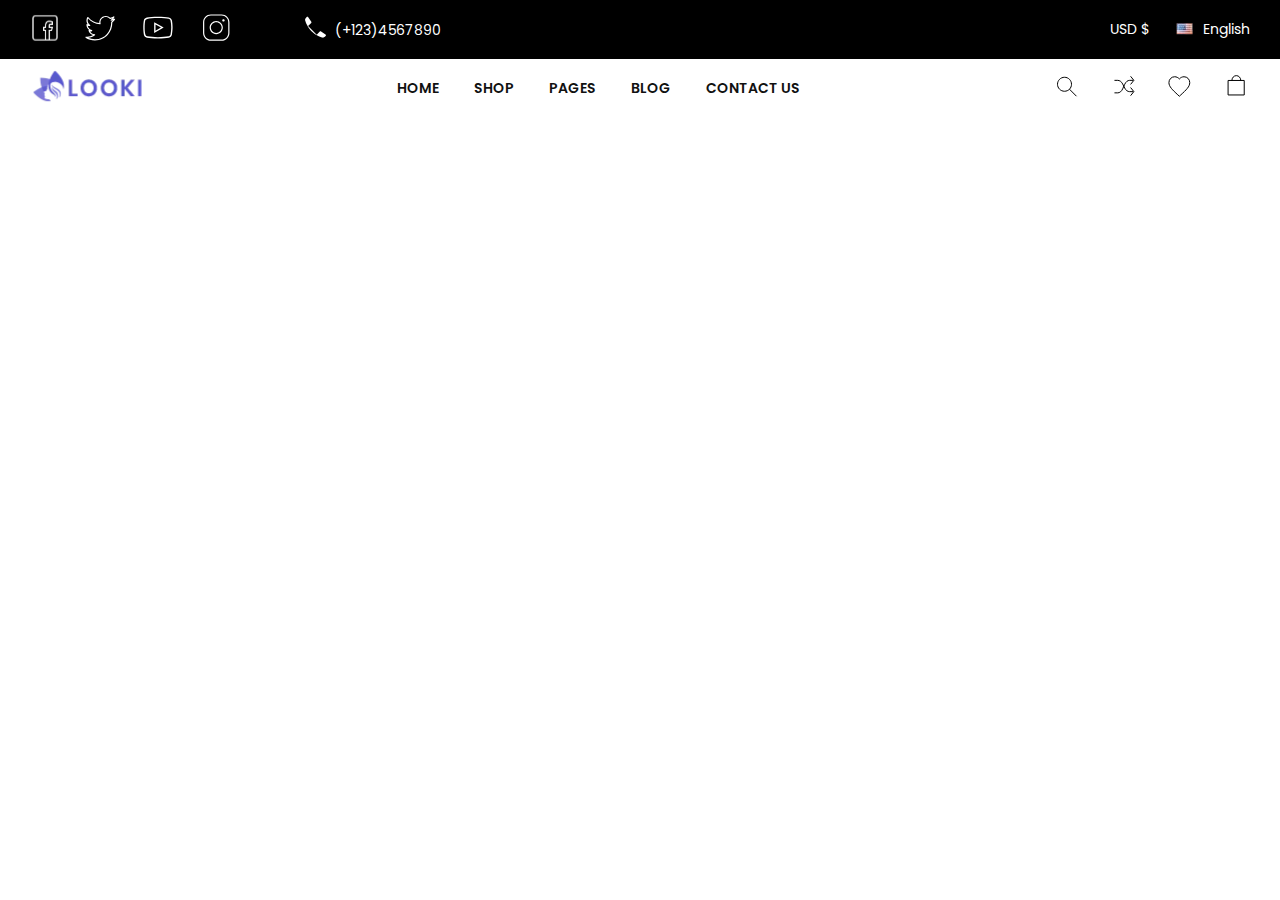
==== index.html @ d144425f "done: structure" ====
<!DOCTYPE html>
<html lang="en">

<head>
    <meta charset="UTF-8">
    <meta name="viewport" content="width=device-width, initial-scale=1.0">
    <link rel="preconnect" href="https://fonts.googleapis.com">
    <link rel="preconnect" href="https://fonts.gstatic.com" crossorigin>
    <link
        href="https://fonts.googleapis.com/css2?family=Poppins:wght@400;600&family=Raleway:ital,wght@0,100..900;1,100..900&display=swap"
        rel="stylesheet">
    <link rel="stylesheet" href="./assets/css/main.css">
    <title>LOKKI</title>
</head>

<body>

    <header>
        <nav class="navTop">
            <div class="container">
                <div class="blackNav">
                    <ul class="blackNav__socials">
                        <li><a href="facebook.com"><img src="./assets/imgs/facebook.svg" alt="facebook"></a></li>
                        <li><a href="twitter.com"><svg xmlns="http://www.w3.org/2000/svg" width="31" height="31"
                                    viewBox="0 0 31 31" fill="none">
                                    <g clip-path="url(#clip0_5_478)">
                                        <path
                                            d="M20.7783 3.88123C17.19 3.88123 14.272 6.79919 14.272 10.3875C14.272 10.6031 14.3259 10.814 14.347 11.025C9.91031 10.6008 5.98687 8.46326 3.32202 5.19373C3.1978 5.03669 3.00562 4.95232 2.80405 4.96638C2.60484 4.98044 2.42671 5.09529 2.32827 5.26873C1.76812 6.23201 1.44702 7.3406 1.44702 8.53123C1.44702 9.97263 1.96265 11.2922 2.75952 12.375C2.60484 12.307 2.43609 12.2695 2.29077 12.1875C2.10562 12.089 1.88296 12.0937 1.70249 12.2015C1.52202 12.3094 1.41187 12.5039 1.40952 12.7125V12.7875C1.40952 14.9976 2.55327 16.9172 4.24077 18.0937C4.22202 18.0914 4.20327 18.0984 4.18452 18.0937C3.97827 18.0586 3.76968 18.1312 3.6314 18.2883C3.49312 18.4453 3.44859 18.6633 3.50952 18.8625C4.17984 20.9461 5.89077 22.5375 8.00952 23.1187C6.32202 24.1218 4.36499 24.7125 2.25327 24.7125C1.79624 24.7125 1.35796 24.689 0.922023 24.6375C0.640773 24.6 0.371241 24.764 0.277492 25.0312C0.181398 25.2984 0.286867 25.5961 0.528273 25.7437C3.2353 27.4804 6.44859 28.5 9.90327 28.5C15.5025 28.5 19.8947 26.1609 22.8408 22.8187C25.7869 19.4765 27.322 15.1359 27.322 11.0812C27.322 10.9101 27.308 10.7437 27.3033 10.575C28.4025 9.73357 29.3845 8.74685 30.1533 7.59373C30.3056 7.37107 30.2892 7.07341 30.1134 6.86716C29.94 6.66091 29.647 6.59763 29.4033 6.71248C29.0939 6.85076 28.733 6.86482 28.4095 6.97498C28.8361 6.40544 29.2017 5.79138 29.422 5.09998C29.497 4.86326 29.415 4.6031 29.2205 4.44841C29.0259 4.29607 28.7541 4.27732 28.5408 4.40623C27.5166 5.01326 26.3822 5.43982 25.1845 5.69998C24.022 4.61248 22.4916 3.88123 20.7783 3.88123ZM20.7783 5.08123C22.3087 5.08123 23.6916 5.73513 24.6595 6.76873C24.8048 6.91873 25.0181 6.98201 25.222 6.93748C26.0048 6.78279 26.7478 6.55544 27.472 6.26248C27.0548 6.82498 26.5392 7.30544 25.9345 7.66873C25.6603 7.80232 25.5314 8.11873 25.6322 8.40701C25.7306 8.69294 26.0306 8.85935 26.3283 8.79373C26.9283 8.72107 27.4627 8.47732 28.0345 8.32498C27.5212 8.88044 26.9587 9.38201 26.347 9.82498C26.1806 9.94685 26.0892 10.1437 26.1033 10.35C26.1126 10.5937 26.122 10.8351 26.122 11.0812C26.122 14.8312 24.683 18.9023 21.9408 22.0125C19.1986 25.1226 15.172 27.3 9.90327 27.3C7.5103 27.3 5.25093 26.7703 3.20952 25.8375C5.74077 25.6429 8.07515 24.7476 9.95952 23.2687C10.1564 23.1117 10.2337 22.8492 10.1541 22.6101C10.0744 22.3711 9.85405 22.207 9.60327 22.2C7.62515 22.1648 5.96812 21.014 5.08452 19.3875C5.11734 19.3875 5.14546 19.3875 5.17827 19.3875C5.77124 19.3875 6.35718 19.3125 6.90327 19.1625C7.16577 19.0851 7.34624 18.8414 7.33687 18.5672C7.32749 18.2929 7.13296 18.0586 6.86577 18C4.73062 17.5687 3.12984 15.8297 2.75952 13.6687C3.36421 13.8773 3.98296 14.0414 4.65327 14.0625C4.92749 14.0789 5.17593 13.9078 5.2603 13.6476C5.34468 13.3875 5.24155 13.1015 5.00952 12.9562C3.58452 12.0023 2.64702 10.3781 2.64702 8.53123C2.64702 7.84685 2.82515 7.21873 3.05952 6.61873C6.05952 9.91169 10.2595 12.0984 15.0033 12.3375C15.1908 12.3469 15.3736 12.2695 15.4955 12.1265C15.6173 11.9812 15.6642 11.789 15.622 11.6062C15.5306 11.2172 15.472 10.8047 15.472 10.3875C15.472 7.44841 17.8392 5.08123 20.7783 5.08123Z"
                                            fill="white" />
                                    </g>
                                    <defs>
                                        <clipPath id="clip0_5_478">
                                            <rect width="30" height="30" fill="white"
                                                transform="translate(0.24707 0.599976)" />
                                        </clipPath>
                                    </defs>
                                </svg></a></li>
                        <li><a href="youtube.com"><svg xmlns="http://www.w3.org/2000/svg" width="35" height="35"
                                    viewBox="0 0 35 35" fill="none">
                                    <path
                                        d="M16.8407 6.71997C12.3516 6.71997 8.13617 7.05997 5.89164 7.53544C4.39617 7.87544 3.10258 8.89544 2.83164 10.46C2.5607 12.0909 2.28711 14.54 2.28711 17.6C2.28711 20.66 2.55805 23.04 2.89805 24.74C3.17164 26.2354 4.46258 27.3245 5.95805 27.6645C8.3407 28.14 12.418 28.48 16.9071 28.48C21.3962 28.48 25.4735 28.14 27.8535 27.6645C29.3516 27.3245 30.6426 26.3045 30.9135 24.74C31.1871 23.04 31.5271 20.5936 31.5935 17.5336C31.5935 14.4736 31.2535 12.0245 30.9135 10.3245C30.6426 8.82903 29.3516 7.73997 27.8535 7.39997C25.4735 7.05997 21.3271 6.71997 16.8407 6.71997ZM16.8407 8.07997C21.7362 8.07997 25.678 8.48638 27.5826 8.82638C28.6026 9.09997 29.418 9.77997 29.5535 10.6645C29.9626 12.84 30.2335 15.1536 30.2335 17.5336C30.1671 20.4554 29.8271 22.8354 29.5535 24.5354C29.3516 25.8264 27.9916 26.2354 27.5826 26.3736C25.1335 26.849 21.0535 27.1864 16.9735 27.1864C12.8935 27.1864 8.74711 26.9154 6.36711 26.3736C5.34711 26.1 4.53164 25.42 4.39617 24.5354C3.85164 22.6309 3.64711 20.1154 3.64711 17.6C3.64711 14.4709 3.9207 12.16 4.19164 10.7336C4.39617 9.43997 5.82258 9.03091 6.16258 8.89544C8.40711 8.41997 12.5562 8.07997 16.8407 8.07997ZM13.1671 12.16V23.04L22.6871 17.6L13.1671 12.16ZM14.5271 14.4736L19.9671 17.6L14.5271 20.7264V14.4736Z"
                                        fill="white" />
                                </svg></a></li>
                        <li><a href="instagram.com"><svg xmlns="http://www.w3.org/2000/svg" width="31" height="31"
                                    viewBox="0 0 31 31" fill="none">
                                    <path
                                        d="M9.84712 2.40002C5.54661 2.40002 2.04712 5.89951 2.04712 10.2V21C2.04712 25.3005 5.54661 28.8 9.84712 28.8H20.6471C24.9476 28.8 28.4471 25.3005 28.4471 21V10.2C28.4471 5.89951 24.9476 2.40002 20.6471 2.40002H9.84712ZM9.84712 3.60002H20.6471C24.299 3.60002 27.2471 6.54813 27.2471 10.2V21C27.2471 24.6519 24.299 27.6 20.6471 27.6H9.84712C6.19523 27.6 3.24712 24.6519 3.24712 21V10.2C3.24712 6.54813 6.19523 3.60002 9.84712 3.60002ZM22.4471 7.20002C22.1289 7.20002 21.8236 7.32645 21.5986 7.5515C21.3735 7.77654 21.2471 8.08176 21.2471 8.40002C21.2471 8.71828 21.3735 9.02351 21.5986 9.24855C21.8236 9.4736 22.1289 9.60002 22.4471 9.60002C22.7654 9.60002 23.0706 9.4736 23.2956 9.24855C23.5207 9.02351 23.6471 8.71828 23.6471 8.40002C23.6471 8.08176 23.5207 7.77654 23.2956 7.5515C23.0706 7.32645 22.7654 7.20002 22.4471 7.20002ZM15.2471 9.00002C11.6091 9.00002 8.64712 11.9621 8.64712 15.6C8.64712 19.238 11.6091 22.2 15.2471 22.2C18.8851 22.2 21.8471 19.238 21.8471 15.6C21.8471 11.9621 18.8851 9.00002 15.2471 9.00002ZM15.2471 10.2C18.2366 10.2 20.6471 12.6106 20.6471 15.6C20.6471 18.5895 18.2366 21 15.2471 21C12.2577 21 9.84712 18.5895 9.84712 15.6C9.84712 12.6106 12.2577 10.2 15.2471 10.2Z"
                                        fill="white" />
                                </svg></a></li>
                    </ul>
                    <div class="blackNav__number">
                        <a href="phone.com">
                            <span><svg xmlns="http://www.w3.org/2000/svg" width="29" height="29" viewBox="0 0 29 29"
                                    fill="none">
                                    <path fill-rule="evenodd" clip-rule="evenodd"
                                        d="M15.7112 21.6437L18.802 18.5529C19.1446 18.2103 19.6837 18.1626 20.0811 18.4398L24.5014 21.5227C25.012 21.8788 25.0766 22.6098 24.6364 23.05L23.8556 23.8309C23.1453 24.5411 22.1284 24.8488 21.169 24.5511C18.8255 23.8241 14.2531 22.0271 10.4856 18.2596C6.71814 14.4922 4.9212 9.91976 4.19414 7.57624C3.8965 6.61689 4.20413 5.59998 4.91439 4.88972L5.69526 4.10884C6.13544 3.66867 6.86648 3.73331 7.22259 4.2439L10.3055 8.66413C10.5827 9.06161 10.535 9.60064 10.1924 9.9433L7.10157 13.0341"
                                        fill="white" />
                                </svg></span>
                            <p>(+123)4567890</p>
                        </a>

                    </div>
                    <div class="blackNav__lang">
                        <div><a href="">
                                <p>USD $</p>
                            </a></div>
                        <div>
                            <a href="">
                                <span><img src="./assets/imgs/flag_us.svg" alt=""></span>
                                <p>English</p>
                            </a>
                        </div>
                    </div>
                </div>

            </div>

        </nav>
        <nav class="navi">
            <div class="container">
                <div class="navigation">
                    <div class="navigation__logo">
                        <a href="./index.html">
                            <img src="./assets/imgs/logo.svg" alt="">
                        </a>
                    </div>
                    <ul class="navigation__items">
                        <li><a href="">home</a></li>
                        <li><a href="">shop</a></li>
                        <li><a href="">pages</a></li>
                        <li><a href="">blog</a></li>
                        <li><a href="">contact us</a></li>
                    </ul>
                    <ul class="navigation__icon">
                        <li><a href=""><svg xmlns="http://www.w3.org/2000/svg" width="29" height="29"
                                    viewBox="0 0 29 29" fill="none">
                                    <path d="M17.6611 17.4142L24.1803 23.9334" stroke="black" stroke-linecap="round" />
                                    <path fill-rule="evenodd" clip-rule="evenodd"
                                        d="M12.5135 19.2668C16.3795 19.2668 19.5135 16.1328 19.5135 12.2668C19.5135 8.40079 16.3795 5.26678 12.5135 5.26678C8.64756 5.26678 5.51355 8.40079 5.51355 12.2668C5.51355 16.1328 8.64756 19.2668 12.5135 19.2668Z"
                                        stroke="black" />
                                </svg></a></li>
                        <li><a href=""><svg xmlns="http://www.w3.org/2000/svg" width="25" height="31"
                                    viewBox="0 0 25 31" fill="none">
                                    <path
                                        d="M21.8469 20.65H18.6177C16.6633 20.65 14.8314 19.3122 13.708 17.0646L11.6442 12.9355C10.5208 10.6879 8.68888 9.3501 6.73454 9.3501L3.84692 9.3501"
                                        stroke="black" stroke-linecap="round" />
                                    <path
                                        d="M21.8469 9.3501L18.6177 9.3501C16.6633 9.3501 14.8314 10.83 13.708 13.3163L11.6442 17.8839C10.5208 20.3702 8.68888 21.8501 6.73454 21.8501L3.84692 21.8501"
                                        stroke="black" stroke-linecap="round" />
                                    <path d="M19.8469 5.6001L22.8469 9.3501L19.8469 13.1001" stroke="black"
                                        stroke-linecap="round" />
                                    <path d="M19.8469 16.8501L22.8469 20.6001L19.8469 24.3501" stroke="black"
                                        stroke-linecap="round" />
                                </svg></a></li>
                        <li><a href=""><svg xmlns="http://www.w3.org/2000/svg" width="26" height="27"
                                    viewBox="0 0 26 27" fill="none">
                                    <path
                                        d="M13.347 23.2501L11.8365 21.8474C6.47196 16.8847 2.9303 13.6117 2.9303 9.59481C2.9303 6.32178 5.45113 3.75012 8.65946 3.75012C10.472 3.75012 12.2115 4.61089 13.347 5.9711C14.4824 4.61089 16.222 3.75012 18.0345 3.75012C21.2428 3.75012 23.7636 6.32178 23.7636 9.59481C23.7636 13.6117 20.222 16.8847 14.8574 21.858L13.347 23.2501Z"
                                        stroke="black" />
                                </svg></a></li>
                        <li><a href=""><svg xmlns="http://www.w3.org/2000/svg" width="28" height="29"
                                    viewBox="0 0 28 29" fill="none">
                                    <rect x="6.47192" y="8.45844" width="15.75" height="14.5" stroke="black"
                                        stroke-linecap="round" stroke-linejoin="round" />
                                    <path
                                        d="M9.84692 8.45846C9.84692 5.78908 11.8616 3.62512 14.3469 3.62512C16.8322 3.62512 18.8469 5.78908 18.8469 8.45846"
                                        stroke="black" stroke-linecap="round" stroke-linejoin="round" />
                                </svg></a></li>
                    </ul>
                </div>

            </div>
        </nav>
    </header>
    <main></main>
    <footer></footer>
</body>

</html>
---- assets/css/main.css ----
* {
  box-sizing: border-box;
  margin: 0;
  padding: 0;
}

li {
  list-style: none;
}

button {
  cursor: pointer;
}

a {
  text-decoration: none;
}

:hover {
  transition: 300ms;
}

.container {
  max-width: 1260px;
  width: 100%;
  margin: 0 auto;
  padding: 0 20px;
}

header {
  width: 100%;
  position: sticky;
  top: -60px;
}

.navTop {
  background-color: black;
}
.navTop .blackNav {
  padding: 10px 0px;
  width: 100%;
  display: flex;
  align-items: center;
  justify-content: space-between;
}
.navTop .blackNav__socials {
  display: flex;
  align-items: center;
  gap: 25px;
}
.navTop .blackNav__number {
  padding-right: 600px;
}
.navTop .blackNav__number a {
  display: flex;
  align-items: center;
  gap: 5px;
}
.navTop .blackNav__number p {
  color: #fff;
  font-family: "Poppins", sans-serif;
  font-size: 14px;
  font-style: normal;
  font-weight: 400;
  line-height: 14px;
}
.navTop .blackNav__lang {
  display: flex;
  align-items: center;
  gap: 27px;
}
.navTop .blackNav__lang div a {
  display: flex;
  align-items: center;
  gap: 10px;
}
.navTop .blackNav__lang div a p {
  color: #fff;
  font-family: "Poppins", sans-serif;
  font-size: 14px;
  font-style: normal;
  font-weight: 400;
  text-transform: capitalize;
}

.navi {
  background-color: #fff;
}
.navi .navigation {
  padding: 10px 0;
  display: flex;
  align-items: center;
  justify-content: space-between;
}
.navi .navigation__items {
  display: flex;
  gap: 5px;
}
.navi .navigation__items li a {
  padding: 15px;
  color: #111;
  text-align: center;
  font-family: "Poppins", sans-serif;
  font-size: 14px;
  font-style: normal;
  font-weight: 600;
  text-transform: uppercase;
}
.navi .navigation__items li a:hover {
  color: #5a5ac9;
}
.navi .navigation__icon {
  display: flex;
  align-items: center;
  gap: 30px;
}

/*# sourceMappingURL=main.css.map */
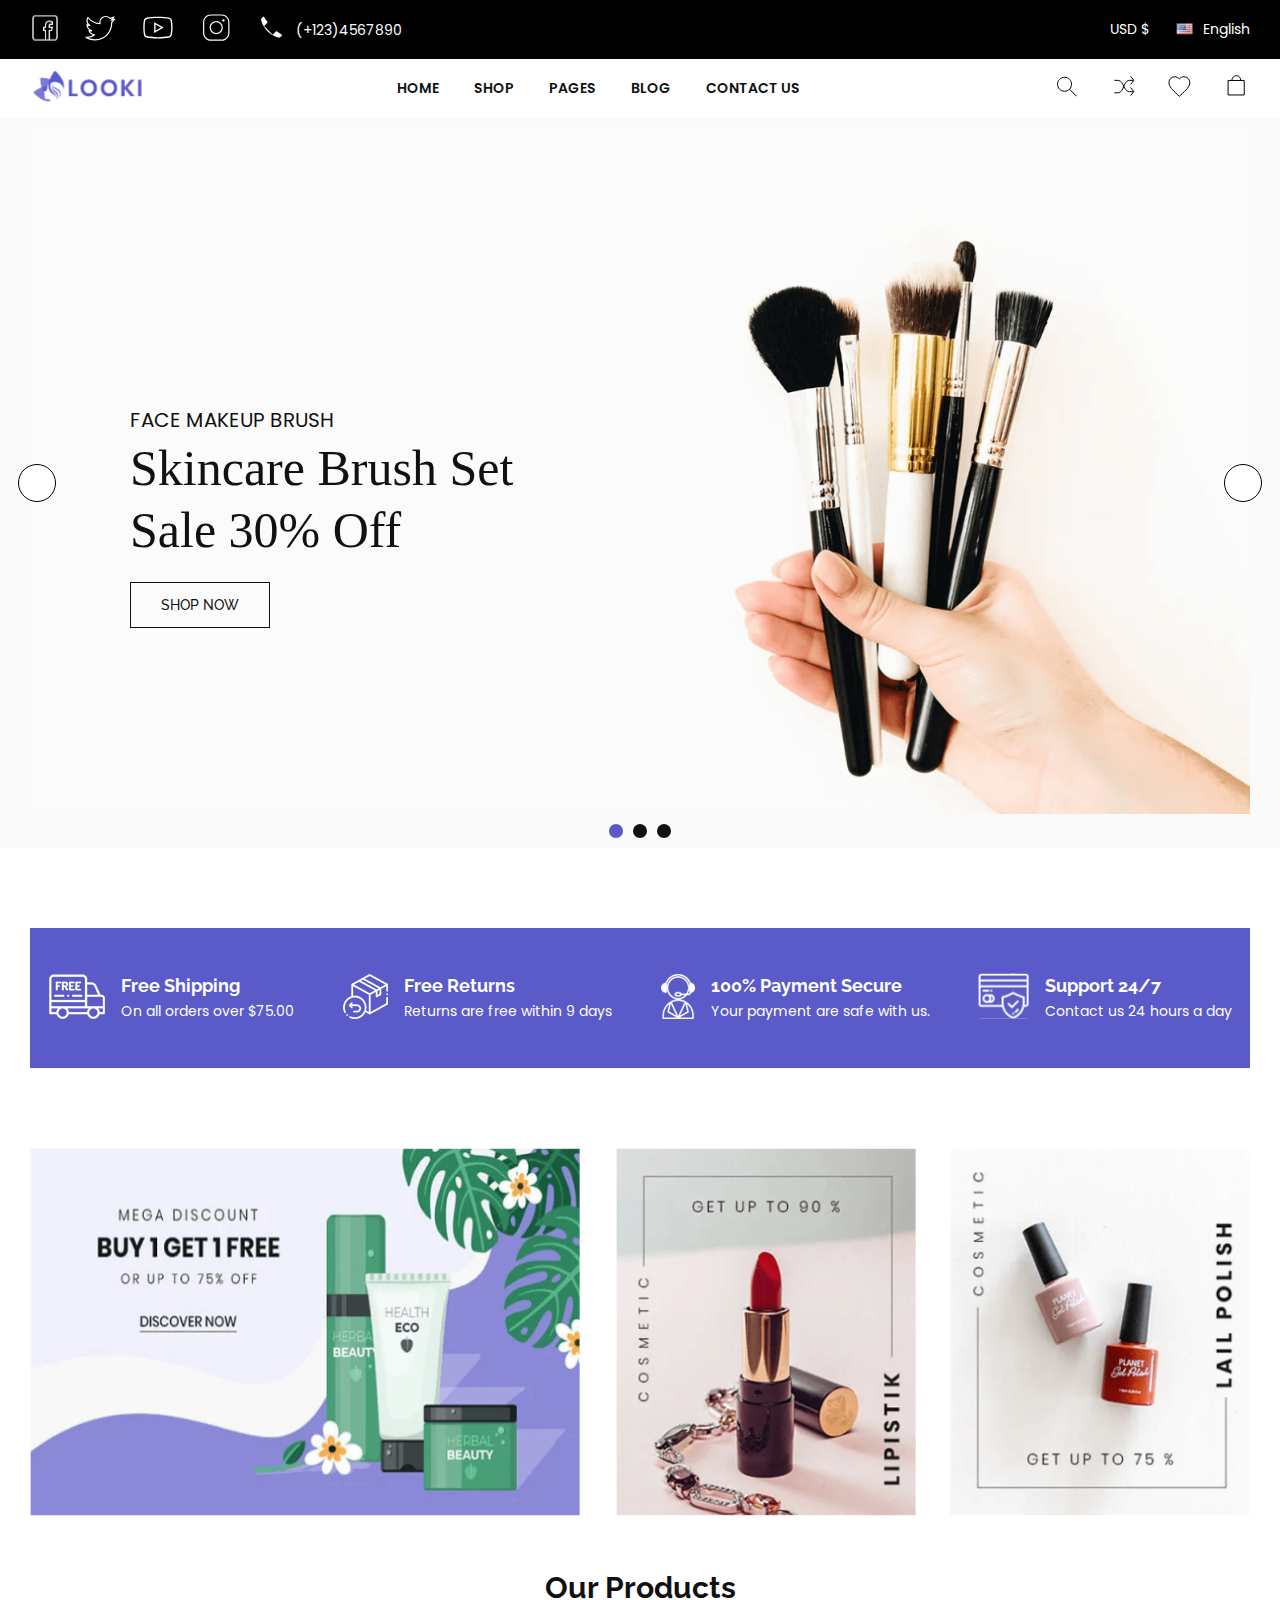
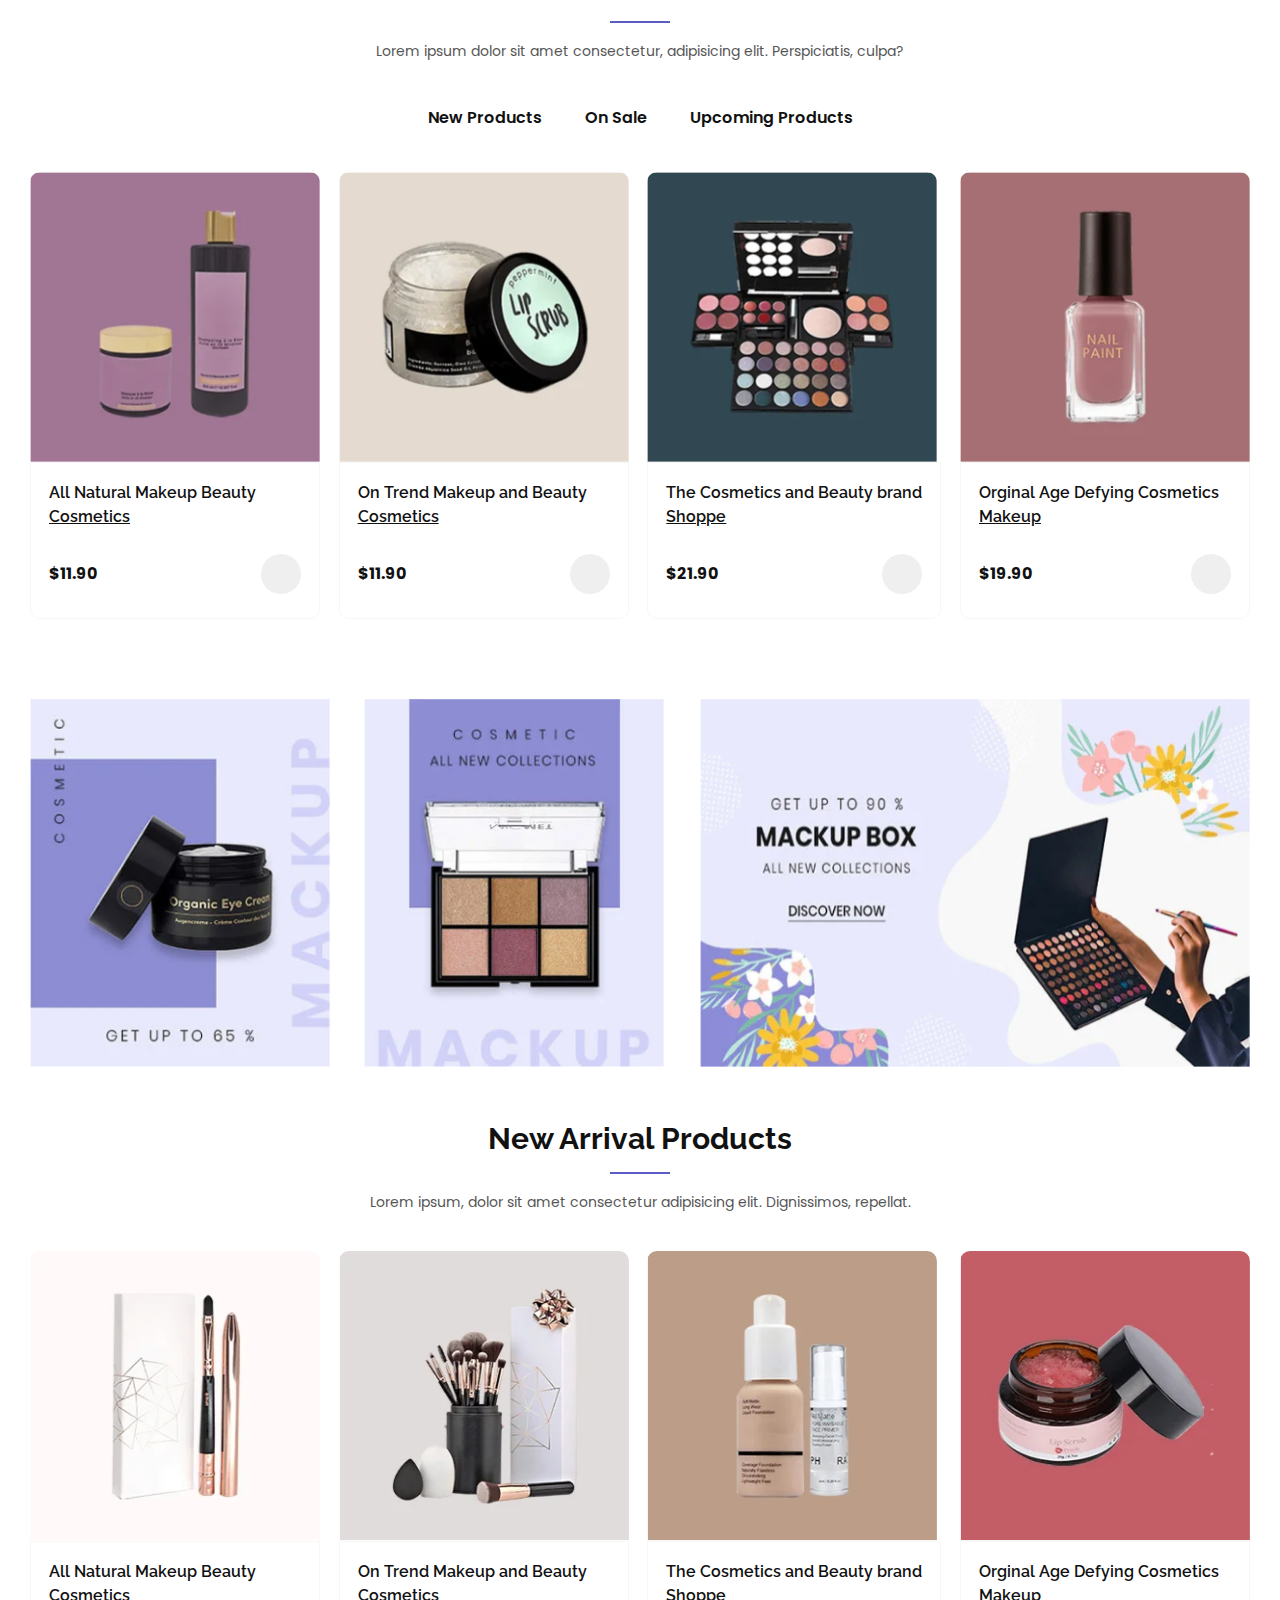
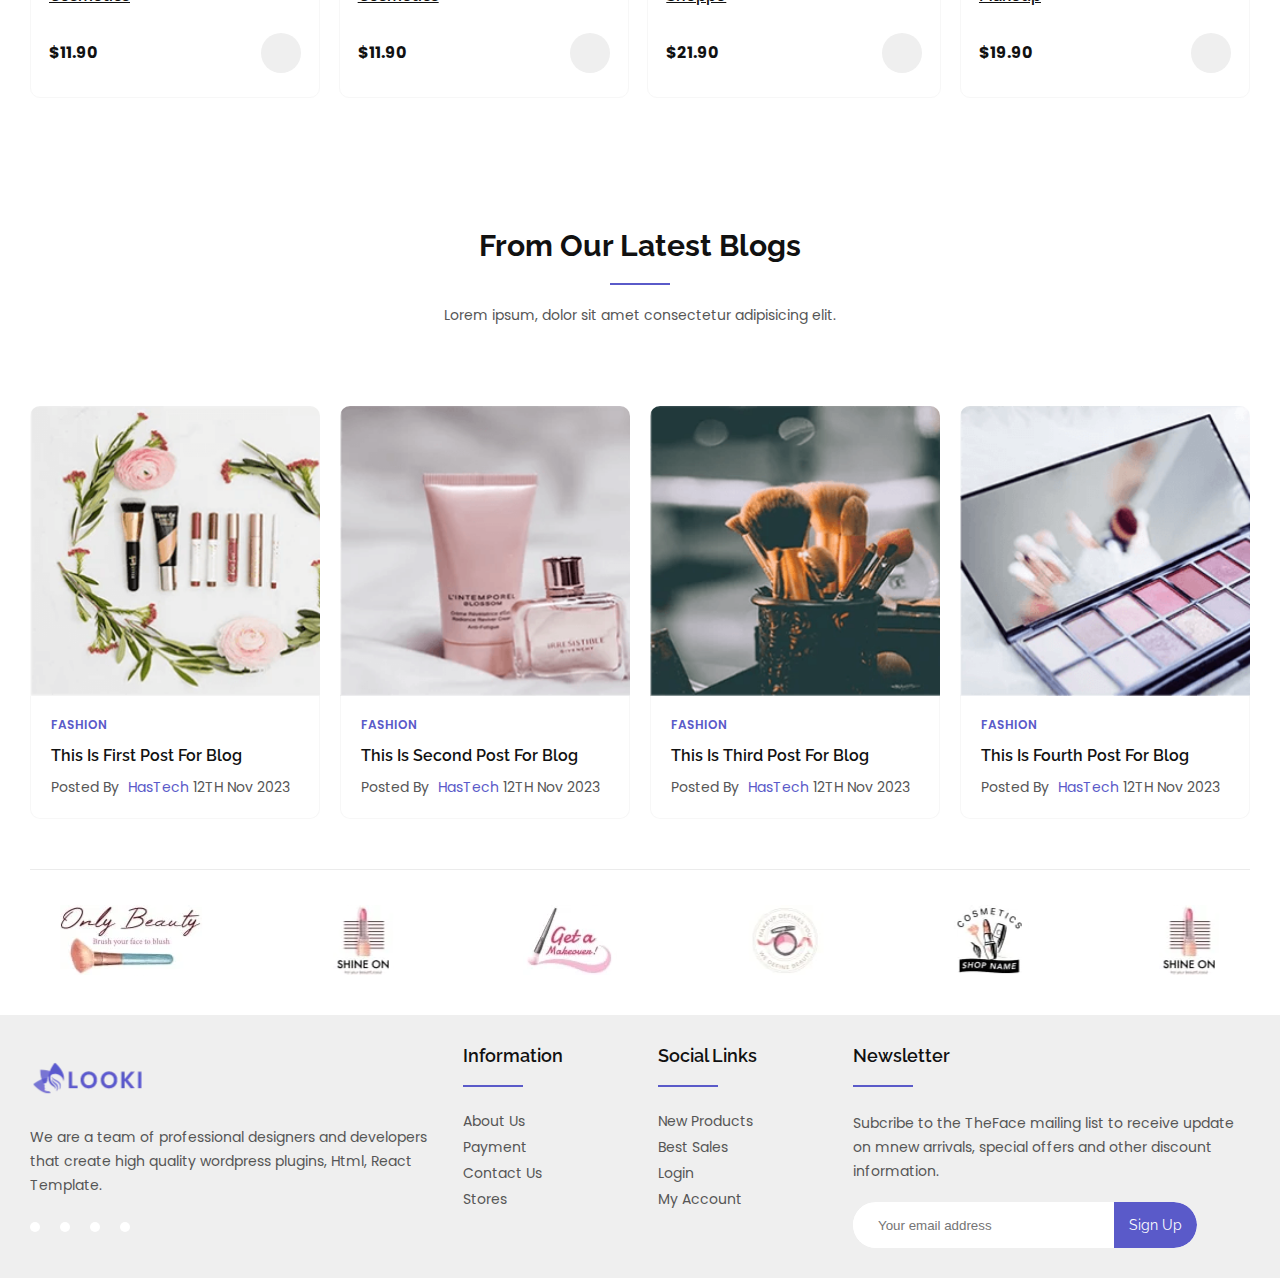
==== commit d8116a9d: "done" ====
--- a/index.html
+++ b/index.html
@@ -9,6 +9,9 @@
     <link
         href="https://fonts.googleapis.com/css2?family=Poppins:wght@400;600&family=Raleway:ital,wght@0,100..900;1,100..900&display=swap"
         rel="stylesheet">
+    <link rel="stylesheet" href="https://cdnjs.cloudflare.com/ajax/libs/font-awesome/6.5.2/css/all.min.css"
+        integrity="sha512-SnH5WK+bZxgPHs44uWIX+LLJAJ9/2PkPKZ5QiAj6Ta86w+fsb2TkcmfRyVX3pBnMFcV7oQPJkl9QevSCWr3W6A=="
+        crossorigin="anonymous" referrerpolicy="no-referrer" />
     <link rel="stylesheet" href="./assets/css/main.css">
     <title>LOKKI</title>
 </head>
@@ -19,6 +22,9 @@
         <nav class="navTop">
             <div class="container">
                 <div class="blackNav">
+                    <div class="blackHamburger">
+                        <i class="fa-solid fa-bars"></i>
+                    </div>
                     <ul class="blackNav__socials">
                         <li><a href="facebook.com"><img src="./assets/imgs/facebook.svg" alt="facebook"></a></li>
                         <li><a href="twitter.com"><svg xmlns="http://www.w3.org/2000/svg" width="31" height="31"
@@ -47,19 +53,16 @@
                                         d="M9.84712 2.40002C5.54661 2.40002 2.04712 5.89951 2.04712 10.2V21C2.04712 25.3005 5.54661 28.8 9.84712 28.8H20.6471C24.9476 28.8 28.4471 25.3005 28.4471 21V10.2C28.4471 5.89951 24.9476 2.40002 20.6471 2.40002H9.84712ZM9.84712 3.60002H20.6471C24.299 3.60002 27.2471 6.54813 27.2471 10.2V21C27.2471 24.6519 24.299 27.6 20.6471 27.6H9.84712C6.19523 27.6 3.24712 24.6519 3.24712 21V10.2C3.24712 6.54813 6.19523 3.60002 9.84712 3.60002ZM22.4471 7.20002C22.1289 7.20002 21.8236 7.32645 21.5986 7.5515C21.3735 7.77654 21.2471 8.08176 21.2471 8.40002C21.2471 8.71828 21.3735 9.02351 21.5986 9.24855C21.8236 9.4736 22.1289 9.60002 22.4471 9.60002C22.7654 9.60002 23.0706 9.4736 23.2956 9.24855C23.5207 9.02351 23.6471 8.71828 23.6471 8.40002C23.6471 8.08176 23.5207 7.77654 23.2956 7.5515C23.0706 7.32645 22.7654 7.20002 22.4471 7.20002ZM15.2471 9.00002C11.6091 9.00002 8.64712 11.9621 8.64712 15.6C8.64712 19.238 11.6091 22.2 15.2471 22.2C18.8851 22.2 21.8471 19.238 21.8471 15.6C21.8471 11.9621 18.8851 9.00002 15.2471 9.00002ZM15.2471 10.2C18.2366 10.2 20.6471 12.6106 20.6471 15.6C20.6471 18.5895 18.2366 21 15.2471 21C12.2577 21 9.84712 18.5895 9.84712 15.6C9.84712 12.6106 12.2577 10.2 15.2471 10.2Z"
                                         fill="white" />
                                 </svg></a></li>
+                                <a class="nav__phone" href="phone.com">
+                                    <span><svg xmlns="http://www.w3.org/2000/svg" width="29" height="29" viewBox="0 0 29 29"
+                                            fill="none">
+                                            <path fill-rule="evenodd" clip-rule="evenodd"
+                                                d="M15.7112 21.6437L18.802 18.5529C19.1446 18.2103 19.6837 18.1626 20.0811 18.4398L24.5014 21.5227C25.012 21.8788 25.0766 22.6098 24.6364 23.05L23.8556 23.8309C23.1453 24.5411 22.1284 24.8488 21.169 24.5511C18.8255 23.8241 14.2531 22.0271 10.4856 18.2596C6.71814 14.4922 4.9212 9.91976 4.19414 7.57624C3.8965 6.61689 4.20413 5.59998 4.91439 4.88972L5.69526 4.10884C6.13544 3.66867 6.86648 3.73331 7.22259 4.2439L10.3055 8.66413C10.5827 9.06161 10.535 9.60064 10.1924 9.9433L7.10157 13.0341"
+                                                fill="white" />
+                                        </svg></span>
+                                    <p>(+123)4567890</p>
+                                </a>
                     </ul>
-                    <div class="blackNav__number">
-                        <a href="phone.com">
-                            <span><svg xmlns="http://www.w3.org/2000/svg" width="29" height="29" viewBox="0 0 29 29"
-                                    fill="none">
-                                    <path fill-rule="evenodd" clip-rule="evenodd"
-                                        d="M15.7112 21.6437L18.802 18.5529C19.1446 18.2103 19.6837 18.1626 20.0811 18.4398L24.5014 21.5227C25.012 21.8788 25.0766 22.6098 24.6364 23.05L23.8556 23.8309C23.1453 24.5411 22.1284 24.8488 21.169 24.5511C18.8255 23.8241 14.2531 22.0271 10.4856 18.2596C6.71814 14.4922 4.9212 9.91976 4.19414 7.57624C3.8965 6.61689 4.20413 5.59998 4.91439 4.88972L5.69526 4.10884C6.13544 3.66867 6.86648 3.73331 7.22259 4.2439L10.3055 8.66413C10.5827 9.06161 10.535 9.60064 10.1924 9.9433L7.10157 13.0341"
-                                        fill="white" />
-                                </svg></span>
-                            <p>(+123)4567890</p>
-                        </a>
-
-                    </div>
                     <div class="blackNav__lang">
                         <div><a href="">
                                 <p>USD $</p>
@@ -79,6 +82,9 @@
         <nav class="navi">
             <div class="container">
                 <div class="navigation">
+                    <div class="hamburger">
+                        <i class="fa-solid fa-bars"></i>
+                    </div>
                     <div class="navigation__logo">
                         <a href="./index.html">
                             <img src="./assets/imgs/logo.svg" alt="">
@@ -86,9 +92,9 @@
                     </div>
                     <ul class="navigation__items">
                         <li><a href="">home</a></li>
-                        <li><a href="">shop</a></li>
+                        <li><a href="#section3">shop</a></li>
                         <li><a href="">pages</a></li>
-                        <li><a href="">blog</a></li>
+                        <li><a href="#section6">blog</a></li>
                         <li><a href="">contact us</a></li>
                     </ul>
                     <ul class="navigation__icon">
@@ -99,7 +105,7 @@
                                         d="M12.5135 19.2668C16.3795 19.2668 19.5135 16.1328 19.5135 12.2668C19.5135 8.40079 16.3795 5.26678 12.5135 5.26678C8.64756 5.26678 5.51355 8.40079 5.51355 12.2668C5.51355 16.1328 8.64756 19.2668 12.5135 19.2668Z"
                                         stroke="black" />
                                 </svg></a></li>
-                        <li><a href=""><svg xmlns="http://www.w3.org/2000/svg" width="25" height="31"
+                        <li class="noneSearch"><a href=""><svg xmlns="http://www.w3.org/2000/svg" width="25" height="31"
                                     viewBox="0 0 25 31" fill="none">
                                     <path
                                         d="M21.8469 20.65H18.6177C16.6633 20.65 14.8314 19.3122 13.708 17.0646L11.6442 12.9355C10.5208 10.6879 8.68888 9.3501 6.73454 9.3501L3.84692 9.3501"
@@ -112,14 +118,14 @@
                                     <path d="M19.8469 16.8501L22.8469 20.6001L19.8469 24.3501" stroke="black"
                                         stroke-linecap="round" />
                                 </svg></a></li>
-                        <li><a href=""><svg xmlns="http://www.w3.org/2000/svg" width="26" height="27"
-                                    viewBox="0 0 26 27" fill="none">
+                        <li><a href="./assets/pages/wishlist.html"><svg xmlns="http://www.w3.org/2000/svg" width="26"
+                                    height="27" viewBox="0 0 26 27" fill="none">
                                     <path
                                         d="M13.347 23.2501L11.8365 21.8474C6.47196 16.8847 2.9303 13.6117 2.9303 9.59481C2.9303 6.32178 5.45113 3.75012 8.65946 3.75012C10.472 3.75012 12.2115 4.61089 13.347 5.9711C14.4824 4.61089 16.222 3.75012 18.0345 3.75012C21.2428 3.75012 23.7636 6.32178 23.7636 9.59481C23.7636 13.6117 20.222 16.8847 14.8574 21.858L13.347 23.2501Z"
                                         stroke="black" />
                                 </svg></a></li>
-                        <li><a href=""><svg xmlns="http://www.w3.org/2000/svg" width="28" height="29"
-                                    viewBox="0 0 28 29" fill="none">
+                        <li><a href="./assets/pages/cart.html"><svg xmlns="http://www.w3.org/2000/svg" width="28"
+                                    height="29" viewBox="0 0 28 29" fill="none">
                                     <rect x="6.47192" y="8.45844" width="15.75" height="14.5" stroke="black"
                                         stroke-linecap="round" stroke-linejoin="round" />
                                     <path
@@ -132,8 +138,404 @@
             </div>
         </nav>
     </header>
-    <main></main>
-    <footer></footer>
+    <main>
+        <section class="hero">
+            <div class="container">
+                <div class="carousel-container">
+                    <div class="carousel">
+                        <div class="item active">
+                            <img src="./assets/imgs/heroBg.png" alt="Image 1" />
+                            <div class="carousel__text">
+                                <p>Face Makeup Brush</p>
+                                <h4>Skincare Brush Set <br> Sale 30% Off</h4>
+                                <button>Shop now</button>
+                            </div>
+                        </div>
+                        <div class="item">
+                            <img src="./assets/imgs/heroGemini.jpeg" alt="Image 2" />
+                            <div class="carousel__text">
+                                <p>Smell Fresh</p>
+                                <h4>indulge in captivating <br> scent journey</h4>
+                                <button>Shop now</button>
+                            </div>
+                        </div>
+                        <div class="item">
+                            <img src="./assets/imgs/heroGemini2.jpeg" alt="Image 3" />
+                            <div class="carousel__text">
+                                <p>Scent of elegance</p>
+                                <h4>Evoke allure with <br> our fragrance</h4>
+                                <button>Shop now</button>
+                            </div>
+                        </div>
+                    </div>
+                    <button class="btn prev"><i class="fa-solid fa-angle-left"></i></button>
+                    <button class="btn next"><i class="fa-solid fa-angle-right"></i></button>
+                    <div class="dots"></div>
+                </div>
+            </div>
+        </section>
+        <section class="section1">
+            <div class="container">
+                <div class="advatages">
+                    <div class="advatages__item">
+                        <div class="advatages__item--icon">
+                            <img src="./assets/imgs/shipping.svg" alt="">
+                        </div>
+                        <div class="advatages__item--text">
+                            <h6>Free Shipping</h6>
+                            <p>On all orders over $75.00</p>
+                        </div>
+                    </div>
+                    <div class="advatages__item">
+                        <div class="advatages__item--icon">
+                            <img src="./assets/imgs/return.svg" alt="">
+                        </div>
+                        <div class="advatages__item--text">
+                            <h6>Free Returns</h6>
+                            <p>Returns are free within 9 days</p>
+                        </div>
+                    </div>
+                    <div class="advatages__item">
+                        <div class="advatages__item--icon"><img src="./assets/imgs/secure.svg" alt=""></div>
+                        <div class="advatages__item--text">
+                            <h6>100% Payment Secure</h6>
+                            <p>Your payment are safe with us.</p>
+                        </div>
+                    </div>
+                    <div class="advatages__item">
+                        <div class="advatages__item--icon"><img src="./assets/imgs/support.svg" alt=""></div>
+                        <div class="advatages__item--text">
+                            <h6>Support 24/7</h6>
+                            <p>Contact us 24 hours a day</p>
+                        </div>
+                    </div>
+                </div>
+            </div>
+        </section>
+        <div class="container">
+            <section class="section2">
+                <div>
+                    <img class="add1" src="./assets/imgs/add1.png" alt="">
+                </div>
+                <div class="section2__right">
+
+                    <div>
+                        <img class="add2" src="./assets/imgs/add2.png" alt="">
+                    </div>
+                    <div>
+                        <img class="add2" src="./assets/imgs/add3.png" alt="">
+                    </div>
+                </div>
+            </section>
+        </div>
+        <div class="container">
+            <section class="section3" id="section3">
+                <div class="section3__caption">
+                    <h3 class="section3__caption--top">Our products</h3>
+                    <div class="section3__caption--center"></div>
+                    <p class="section3__caption--bottom">
+                        Lorem ipsum dolor sit amet consectetur, adipisicing elit. Perspiciatis, culpa?
+                    </p>
+                </div>
+                <ul class="section3__categories">
+                    <li>new products</li>
+                    <li>on sale</li>
+                    <li>upcoming products</li>
+                </ul>
+                <div class="section3__cards">
+                    <div class="section3__cards--card">
+                        <div class="section3__cards--card__top"
+                            style="background-image: url(./assets/imgs/product1.png);">
+
+                        </div>
+                        <div class="section3__cards--card__bottom">
+                            <div class="section3__cards--card__bottom--text">
+                                <p>All Natural Makeup Beauty </p>
+                                <a href="">Cosmetics</a>
+                            </div>
+                            <div class="section3__cards--card__bottom--price">
+                                <p>$11.90</p>
+
+                                <button id="plus"><i class="fa-solid fa-plus"></i></button>
+                            </div>
+                        </div>
+                    </div>
+                    <div class="section3__cards--card">
+                        <div class="section3__cards--card__top"
+                            style="background-image: url(./assets/imgs/product2.png);">
+                        </div>
+                        <div class="section3__cards--card__bottom">
+                            <div class="section3__cards--card__bottom--text">
+                                <p>On Trend Makeup and Beauty</p>
+                                <a href="">Cosmetics</a>
+                            </div>
+                            <div class="section3__cards--card__bottom--price">
+                                <p>$11.90</p>
+
+                                <button id="plus"><i class="fa-solid fa-plus"></i></button>
+                            </div>
+                        </div>
+                    </div>
+                    <div class="section3__cards--card">
+                        <div class="section3__cards--card__top"
+                            style="background-image: url(./assets/imgs/product3.png);">
+                        </div>
+                        <div class="section3__cards--card__bottom">
+                            <div class="section3__cards--card__bottom--text">
+                                <p>The Cosmetics and Beauty brand</p>
+                                <a href="">Shoppe</a>
+                            </div>
+                            <div class="section3__cards--card__bottom--price">
+                                <p>$21.90</p>
+
+                                <button id="plus"><i class="fa-solid fa-plus"></i></button>
+                            </div>
+                        </div>
+                    </div>
+                    <div class="section3__cards--card">
+                        <div class="section3__cards--card__top"
+                            style="background-image: url(./assets/imgs/product4.png);">
+                        </div>
+                        <div class="section3__cards--card__bottom">
+                            <div class="section3__cards--card__bottom--text">
+                                <p>Orginal Age Defying Cosmetics </p>
+                                <a href="">Makeup</a>
+                            </div>
+                            <div class="section3__cards--card__bottom--price">
+                                <p>$19.90</p>
+
+                                <button id="plus"><i class="fa-solid fa-plus"></i></button>
+                            </div>
+                        </div>
+                    </div>
+                </div>
+            </section>
+        </div>
+        <div class="container">
+            <section class="section4">
+                <div class="section4__left">
+                    <div href="" class="section4__add1"><img src="./assets/imgs/sec4Add1.png" alt=""></div>
+                    <div href="index.html" class="section4__add1"><img src="./assets/imgs/sec4Add2.png" alt=""></div>
+                </div>
+                <div href="index.html" class="section4__add2"><img src="./assets/imgs/sec4Add3.png" alt=""></div>
+            </section>
+        </div>
+        <div class="container">
+            <section class="section5">
+                <div class="section5__caption">
+                    <h3 class="section5__caption--top">New Arrival products</h3>
+                    <div class="section5__caption--center"></div>
+                    <p class="section5__caption--bottom">
+                        Lorem ipsum, dolor sit amet consectetur adipisicing elit. Dignissimos, repellat.
+                    </p>
+                </div>
+                <div class="section5__cards">
+                    <div class="section5__cards--card">
+                        <div class="section3__cards--card__top"
+                            style="background-image: url(./assets/imgs/newproduct1.png);">
+
+                        </div>
+                        <div class="section5__cards--card__bottom">
+                            <div class="section5__cards--card__bottom--text">
+                                <p>All Natural Makeup Beauty </p>
+                                <a href="">Cosmetics</a>
+                            </div>
+                            <div class="section5__cards--card__bottom--price">
+                                <p>$11.90</p>
+
+                                <button id="plus"><i class="fa-solid fa-plus"></i></button>
+                            </div>
+                        </div>
+                    </div>
+                    <div class="section5__cards--card">
+                        <div class="section5__cards--card__top"
+                            style="background-image: url(./assets/imgs/newproduct2.png);">
+                        </div>
+                        <div class="section5__cards--card__bottom">
+                            <div class="section5__cards--card__bottom--text">
+                                <p>On Trend Makeup and Beauty</p>
+                                <a href="">Cosmetics</a>
+                            </div>
+                            <div class="section5__cards--card__bottom--price">
+                                <p>$11.90</p>
+
+                                <button id="plus"><i class="fa-solid fa-plus"></i></button>
+                            </div>
+                        </div>
+                    </div>
+                    <div class="section5__cards--card">
+                        <div class="section5__cards--card__top"
+                            style="background-image: url(./assets/imgs/newproduct3.png);">
+                        </div>
+                        <div class="section5__cards--card__bottom">
+                            <div class="section5__cards--card__bottom--text">
+                                <p>The Cosmetics and Beauty brand</p>
+                                <a href="">Shoppe</a>
+                            </div>
+                            <div class="section5__cards--card__bottom--price">
+                                <p>$21.90</p>
+                                <button id="plus"><i class="fa-solid fa-plus"></i></button>
+                            </div>
+                        </div>
+                    </div>
+                    <div class="section5__cards--card">
+                        <div class="section5__cards--card__top"
+                            style="background-image: url(./assets/imgs/newproduct4.png);">
+                        </div>
+                        <div class="section5__cards--card__bottom">
+                            <div class="section5__cards--card__bottom--text">
+                                <p>Orginal Age Defying Cosmetics </p>
+                                <a href="">Makeup</a>
+                            </div>
+                            <div class="section5__cards--card__bottom--price">
+                                <p>$19.90</p>
+                                <button id="plus"><i class="fa-solid fa-plus"></i></button>
+                            </div>
+                        </div>
+                    </div>
+                </div>
+            </section>
+        </div>
+        <div class="container">
+            <section class="section6" id="section6">
+                <div class="section6__top">
+                    <h2>from our Latest Blogs</h2>
+                    <div></div>
+                    <p>Lorem ipsum, dolor sit amet consectetur adipisicing elit.</p>
+                </div>
+                <div class="section6__bottom">
+                    <div class="section6__bottom--card">
+                        <div class="section6__bottom--card__top"
+                            style="background-image: url(./assets/imgs/blogs1.png);"></div>
+                        <div class="section6__bottom--card__bottom">
+                            <a href="">Fashion</a>
+                            <p class="order">This is first Post For Blog</p>
+                            <p class="postedBy">
+                                Posted by
+                                <span>
+                                    <a href="">HasTech</a>
+                                </span>
+                                12TH Nov 2023
+                            </p>
+                        </div>
+                    </div>
+                    <div class="section6__bottom--card">
+                        <div class="section6__bottom--card__top"
+                            style="background-image: url(./assets/imgs/blogs2.png);"></div>
+                        <div class="section6__bottom--card__bottom">
+                            <a href="">Fashion</a>
+                            <p class="order">This is second Post For Blog</p>
+                            <p class="postedBy">
+                                Posted by
+                                <span>
+                                    <a href="">HasTech</a>
+                                </span>
+                                12TH Nov 2023
+                            </p>
+                        </div>
+                    </div>
+                    <div class="section6__bottom--card">
+                        <div class="section6__bottom--card__top"
+                            style="background-image: url(./assets/imgs/blogs3.png);"></div>
+                        <div class="section6__bottom--card__bottom">
+                            <a href="">Fashion</a>
+                            <p class="order">This is third Post For Blog</p>
+                            <p class="postedBy">
+                                Posted by
+                                <span>
+                                    <a href="">HasTech</a>
+                                </span>
+                                12TH Nov 2023
+                            </p>
+                        </div>
+                    </div>
+                    <div class="section6__bottom--card">
+                        <div class="section6__bottom--card__top"
+                            style="background-image: url(./assets/imgs/blogs4.png);"></div>
+                        <div class="section6__bottom--card__bottom">
+                            <a href="">Fashion</a>
+                            <p class="order">This is fourth Post For Blog</p>
+                            <p class="postedBy">
+                                Posted by
+                                <span>
+                                    <a href="">HasTech</a>
+                                </span>
+                                12TH Nov 2023
+                            </p>
+                        </div>
+                    </div>
+                </div>
+            </section>
+        </div>
+        <div class="container">
+            <section class="section7">
+                <a href=""><img src="./assets/imgs/brands1.svg" alt=""></a>
+                <a href=""><img src="./assets/imgs/brands2.svg" alt=""></a>
+                <a href=""><img src="./assets/imgs/brands3.svg" alt=""></a>
+                <a href=""><img src="./assets/imgs/brands4.svg" alt=""></a>
+                <a href=""><img src="./assets/imgs/brands5.svg" alt=""></a>
+                <a href=""><img src="./assets/imgs/brands2.svg" alt=""></a>
+            </section>
+        </div>
+    </main>
+    <footer>
+        <div class="container">
+            <div class="footer">
+                <div class="footer__left">
+                    <a href="./index.html">
+                        <img src="./assets/imgs/logo.svg" alt="logo">
+                    </a>
+                    <p>We are a team of professional designers and developers that create high quality wordpress
+                        plugins, Html, React Template.</p>
+                    <ul>
+                        <li><a href=""><i class="fa-brands fa-instagram"></i></a></li>
+                        <li><a href=""><i class="fa-brands fa-youtube"></i></a></li>
+                        <li><a href=""><i class="fa-brands fa-twitter"></i></a></li>
+                        <li><a href=""><i class="fa-brands fa-facebook"></i></a></li>
+                    </ul>
+                </div>
+                <div class="footer__right">
+                    <div class="footer__right--left">
+                        <div>
+                            <h5>Information</h5>
+                            <div class="footer__line"></div>
+                        </div>
+                        <ul>
+                            <li><a href="">About us</a></li>
+                            <li><a href="">payment</a></li>
+                            <li><a href="">Contact us</a></li>
+                            <li><a href="">Stores</a></li>
+                        </ul>
+                    </div>
+                    <div class="footer__right--center">
+                        <div>
+                            <h5>social Links</h5>
+                            <div class="footer__line"></div>
+                        </div>
+                        <ul>
+                            <li><a href="">New products</a></li>
+                            <li><a href="">Best sales</a></li>
+                            <li><a href="">Login</a></li>
+                            <li><a href="">My account</a></li>
+                        </ul>
+                    </div>
+                    <div class="footer__right--right">
+                        <div>
+                            <h5>Newsletter</h5>
+                            <div class="footer__line"></div>
+                        </div>
+                        <p>Subcribe to the TheFace mailing list to receive update on mnew arrivals, special offers and
+                            other discount information.</p>
+                        <form action="">
+                            <input type="email" placeholder="Your email address">
+                            <button>Sign up</button>
+                        </form>
+                    </div>
+                </div>
+            </div>
+        </div>
+    </footer>
 </body>
+<script src="main.js"></script>
 
 </html>--- a/assets/css/main.css
+++ b/assets/css/main.css
@@ -2,6 +2,7 @@
   box-sizing: border-box;
   margin: 0;
   padding: 0;
+  scroll-behavior: smooth;
 }
 
 li {
@@ -27,14 +28,36 @@
   padding: 0 20px;
 }
 
+@media (max-width: 1000px) {
+  .container {
+    max-width: 1260px;
+    width: 100%;
+    margin: 0 auto;
+    padding: 0 80px;
+  }
+}
+@media (max-width: 800px) {
+  .container {
+    max-width: 1260px;
+    width: 100%;
+    margin: 0 auto;
+    padding: 0 20px;
+  }
+}
 header {
   width: 100%;
   position: sticky;
   top: -60px;
+  z-index: 999;
 }
 
 .navTop {
   background-color: black;
+}
+.navTop .blackHamburger {
+  color: white;
+  display: none;
+  padding: 9px;
 }
 .navTop .blackNav {
   padding: 10px 0px;
@@ -48,15 +71,18 @@
   align-items: center;
   gap: 25px;
 }
-.navTop .blackNav__number {
-  padding-right: 600px;
-}
-.navTop .blackNav__number a {
+.navTop .blackNav .nav__phone {
+  display: flex;
+  align-items: center;
+  justify-content: center;
+  gap: 10px;
+}
+.navTop .blackNav .nav__phone a {
   display: flex;
   align-items: center;
   gap: 5px;
 }
-.navTop .blackNav__number p {
+.navTop .blackNav .nav__phone p {
   color: #fff;
   font-family: "Poppins", sans-serif;
   font-size: 14px;
@@ -91,6 +117,11 @@
   display: flex;
   align-items: center;
   justify-content: space-between;
+}
+.navi .navigation .hamburger {
+  display: none;
+  cursor: pointer;
+  padding: 10px;
 }
 .navi .navigation__items {
   display: flex;
@@ -115,4 +146,2148 @@
   gap: 30px;
 }
 
+@media (max-width: 800px) {
+  .navi {
+    background-color: #fff;
+  }
+  .navi .navigation {
+    padding: 10px 0;
+    display: flex;
+    align-items: center;
+    justify-content: space-between;
+    position: relative;
+  }
+  .navi .navigation .hamburger {
+    display: block;
+    cursor: pointer;
+    padding: 10px;
+  }
+  .navi .navigation__items {
+    display: none;
+    gap: 5px;
+  }
+  .navi .navigation__items li a {
+    padding: 15px;
+    color: #111;
+    text-align: center;
+    font-family: "Poppins", sans-serif;
+    font-size: 14px;
+    font-style: normal;
+    font-weight: 600;
+    text-transform: uppercase;
+  }
+  .navi .navigation__items li a:hover {
+    color: #5a5ac9;
+  }
+  .navi .navigation__icon {
+    display: flex;
+    align-items: center;
+    gap: 30px;
+  }
+}
+@media (max-width: 700px) {
+  .navTop {
+    background-color: black;
+  }
+  .navTop .blackNav {
+    padding: 10px 0px;
+    width: 100%;
+    display: flex;
+    align-items: center;
+    justify-content: space-between;
+  }
+  .navTop .blackNav .blackHamburger {
+    color: white;
+    display: block;
+  }
+  .navTop .blackNav__socials {
+    display: flex;
+    align-items: center;
+    gap: 25px;
+    display: none;
+  }
+  .navTop .blackNav .nav__phone {
+    display: flex;
+    align-items: center;
+    justify-content: center;
+    gap: 10px;
+  }
+  .navTop .blackNav .nav__phone a {
+    display: flex;
+    align-items: center;
+    gap: 5px;
+  }
+  .navTop .blackNav .nav__phone p {
+    color: #fff;
+    font-family: "Poppins", sans-serif;
+    font-size: 14px;
+    font-style: normal;
+    font-weight: 400;
+    line-height: 14px;
+  }
+  .navTop .blackNav__lang {
+    display: flex;
+    align-items: center;
+    gap: 27px;
+  }
+  .navTop .blackNav__lang div a {
+    display: flex;
+    align-items: center;
+    gap: 10px;
+  }
+  .navTop .blackNav__lang div a p {
+    color: #fff;
+    font-family: "Poppins", sans-serif;
+    font-size: 14px;
+    font-style: normal;
+    font-weight: 400;
+    text-transform: capitalize;
+  }
+}
+.navigation__items.active {
+  width: 100%;
+  display: flex;
+  flex-direction: column;
+  position: absolute;
+  top: 100%;
+  left: 0;
+  background-color: #fff;
+  z-index: 9999;
+  padding-bottom: 20px;
+}
+
+.navigation__items.active ul {
+  flex-direction: column;
+  padding: 10px 0;
+}
+
+.navigation__items.active li {
+  margin: 10px 0;
+}
+
+footer {
+  padding: 30px 0;
+  background: #efefef;
+}
+footer .footer {
+  width: 100%;
+  display: flex;
+  align-items: center;
+  justify-content: space-between;
+}
+footer .footer__left {
+  display: flex;
+  flex-direction: column;
+  align-items: start;
+  gap: 25px;
+}
+footer .footer__left p {
+  width: 397px;
+  color: #565656;
+  font-family: "Poppins", sans-serif;
+  font-size: 14px;
+  font-style: normal;
+  font-weight: 400;
+  line-height: 24.01px; /* 171.5% */
+}
+footer .footer__left ul {
+  display: flex;
+  gap: 20px;
+}
+footer .footer__left ul li {
+  padding: 5px;
+  border-radius: 50%;
+  align-items: center;
+  justify-content: center;
+  background-color: #fff;
+}
+footer .footer__left ul li a {
+  text-decoration: none;
+  color: black;
+}
+footer .footer__right {
+  display: flex;
+  align-items: start;
+  justify-content: center;
+}
+footer .footer__right h5 {
+  color: #111;
+  font-family: "Raleway", sans-serif;
+  font-size: 18px;
+  font-style: normal;
+  font-weight: 600;
+  text-transform: capitalize;
+  padding-bottom: 19px;
+}
+footer .footer__right ul {
+  width: 195px;
+  padding-top: 24px;
+  display: flex;
+  flex-direction: column;
+  gap: 5px;
+}
+footer .footer__right ul li a {
+  color: #565656;
+  font-family: "Poppins", sans-serif;
+  font-size: 14px;
+  font-style: normal;
+  font-weight: 400;
+  text-transform: capitalize;
+}
+footer .footer__right p {
+  padding-top: 24px;
+  width: 397px;
+  color: #565656;
+  font-family: "Poppins", sans-serif;
+  font-size: 14px;
+  font-style: normal;
+  font-weight: 400;
+  line-height: 24.01px;
+}
+footer .footer__right .footer__line {
+  width: 60px;
+  border: 1.5px solid #5a5ac9;
+}
+footer .footer__right form {
+  margin-top: 19px;
+  border-radius: 30px;
+  width: fit-content;
+  background-color: #fff;
+  overflow: hidden;
+}
+footer .footer__right form input {
+  padding: 15px 25px;
+  outline: none;
+  border: none;
+}
+footer .footer__right form button {
+  margin-left: 30px;
+  border-top-right-radius: 30px;
+  border-bottom-right-radius: 30px;
+  padding: 15px;
+  color: #fff;
+  text-align: center;
+  font-family: "Raleway", sans-serif;
+  font-size: 14px;
+  font-style: normal;
+  font-weight: 400;
+  text-transform: capitalize;
+  border: none;
+  background: #5A5AC9;
+}
+
+@media (max-width: 1200px) {
+  footer {
+    padding: 30px 0;
+    background: #efefef;
+  }
+  footer .footer {
+    width: 100%;
+    margin: 0 auto;
+    display: flex;
+    flex-direction: column;
+    align-items: center;
+    justify-content: space-between;
+    gap: 20px;
+  }
+  footer .footer__left {
+    display: flex;
+    flex-direction: column;
+    align-items: start;
+    gap: 25px;
+  }
+  footer .footer__left p {
+    width: 397px;
+    color: #565656;
+    font-family: "Poppins", sans-serif;
+    font-size: 14px;
+    font-style: normal;
+    font-weight: 400;
+    line-height: 24.01px;
+  }
+  footer .footer__left ul {
+    display: flex;
+    gap: 20px;
+  }
+  footer .footer__left ul li {
+    padding: 5px;
+    border-radius: 50%;
+    align-items: center;
+    justify-content: center;
+    background-color: #fff;
+  }
+  footer .footer__left ul li a {
+    text-decoration: none;
+    color: black;
+  }
+  footer .footer__right {
+    display: flex;
+    align-items: start;
+    justify-content: center;
+  }
+  footer .footer__right h5 {
+    color: #111;
+    font-family: "Raleway", sans-serif;
+    font-size: 18px;
+    font-style: normal;
+    font-weight: 600;
+    text-transform: capitalize;
+    padding-bottom: 19px;
+  }
+  footer .footer__right ul {
+    width: 195px;
+    padding-top: 24px;
+    display: flex;
+    flex-direction: column;
+    gap: 5px;
+  }
+  footer .footer__right ul li a {
+    color: #565656;
+    font-family: "Poppins", sans-serif;
+    font-size: 14px;
+    font-style: normal;
+    font-weight: 400;
+    text-transform: capitalize;
+  }
+  footer .footer__right p {
+    padding-top: 24px;
+    width: 397px;
+    color: #565656;
+    font-family: "Poppins", sans-serif;
+    font-size: 14px;
+    font-style: normal;
+    font-weight: 400;
+    line-height: 24.01px;
+  }
+  footer .footer__right .footer__line {
+    width: 60px;
+    border: 1.5px solid #5a5ac9;
+  }
+  footer .footer__right form {
+    margin-top: 19px;
+    border-radius: 30px;
+    width: fit-content;
+    background-color: #fff;
+    overflow: hidden;
+  }
+  footer .footer__right form input {
+    padding: 15px 25px;
+    outline: none;
+    border: none;
+  }
+  footer .footer__right form button {
+    margin-left: 30px;
+    border-top-right-radius: 30px;
+    border-bottom-right-radius: 30px;
+    padding: 15px;
+    color: #fff;
+    text-align: center;
+    font-family: "Raleway", sans-serif;
+    font-size: 14px;
+    font-style: normal;
+    font-weight: 400;
+    text-transform: capitalize;
+    border: none;
+    background: #5A5AC9;
+  }
+}
+@media (max-width: 900px) {
+  footer {
+    padding: 30px 0;
+    background: #efefef;
+  }
+  footer .footer {
+    width: 100%;
+    margin: 0 auto;
+    display: flex;
+    flex-direction: column;
+    align-items: center;
+    justify-content: space-between;
+    gap: 20px;
+  }
+  footer .footer__left {
+    display: flex;
+    flex-direction: column;
+    align-items: start;
+    gap: 25px;
+  }
+  footer .footer__left p {
+    width: 100%;
+    color: #565656;
+    font-family: "Poppins", sans-serif;
+    font-size: 14px;
+    font-style: normal;
+    font-weight: 400;
+    line-height: 24.01px; /* 171.5% */
+  }
+  footer .footer__left ul {
+    display: flex;
+    gap: 20px;
+  }
+  footer .footer__left ul li {
+    padding: 5px;
+    border-radius: 50%;
+    align-items: center;
+    justify-content: center;
+    background-color: #fff;
+  }
+  footer .footer__left ul li a {
+    text-decoration: none;
+    color: black;
+  }
+  footer .footer__right {
+    display: flex;
+    flex-direction: column;
+    gap: 20px;
+    align-items: start;
+    justify-content: center;
+  }
+  footer .footer__right h5 {
+    color: #111;
+    font-family: "Raleway", sans-serif;
+    font-size: 18px;
+    font-style: normal;
+    font-weight: 600;
+    text-transform: capitalize;
+    padding-bottom: 19px;
+  }
+  footer .footer__right ul {
+    width: 195px;
+    padding-top: 24px;
+    display: flex;
+    flex-direction: column;
+    gap: 5px;
+  }
+  footer .footer__right ul li a {
+    color: #565656;
+    font-family: "Poppins", sans-serif;
+    font-size: 14px;
+    font-style: normal;
+    font-weight: 400;
+    text-transform: capitalize;
+  }
+  footer .footer__right p {
+    padding-top: 24px;
+    width: 100%;
+    color: #565656;
+    font-family: "Poppins", sans-serif;
+    font-size: 14px;
+    font-style: normal;
+    font-weight: 400;
+    line-height: 24.01px;
+  }
+  footer .footer__right .footer__line {
+    width: 60px;
+    border: 1.5px solid #5a5ac9;
+  }
+  footer .footer__right form {
+    margin-top: 19px;
+    border-radius: 30px;
+    width: fit-content;
+    background-color: #fff;
+    overflow: hidden;
+  }
+  footer .footer__right form input {
+    padding: 15px 25px;
+    outline: none;
+    border: none;
+  }
+  footer .footer__right form button {
+    margin-left: 30px;
+    border-top-right-radius: 30px;
+    border-bottom-right-radius: 30px;
+    padding: 15px;
+    color: #fff;
+    text-align: center;
+    font-family: "Raleway", sans-serif;
+    font-size: 14px;
+    font-style: normal;
+    font-weight: 400;
+    text-transform: capitalize;
+    border: none;
+    background: #5A5AC9;
+  }
+}
+.hero {
+  margin: 0 auto;
+  background-color: #fafafa;
+  padding: 10px 0;
+}
+
+.carousel-container {
+  width: 100%;
+  margin: auto;
+  position: relative;
+  display: flex;
+  flex-direction: column;
+  gap: var(--lx-gap);
+}
+
+.carousel {
+  aspect-ratio: 16/9;
+  width: 100%;
+  position: relative;
+  overflow: hidden;
+}
+
+.carousel .item {
+  opacity: 0;
+  width: 100%;
+  height: 100%;
+  display: none;
+  transition: opacity 0.5s ease-in-out;
+}
+
+.carousel .item img {
+  width: 100%;
+  height: 100%;
+  z-index: -1;
+  object-fit: cover;
+  object-position: center;
+}
+
+.carousel .item .carousel__text {
+  width: 100%;
+  position: absolute;
+  top: 40%;
+  left: 100px;
+  text-transform: uppercase;
+  font-size: 12px;
+}
+
+.carousel .item .carousel__text p {
+  color: #111;
+  font-family: "Poppins", sans-serif;
+  font-size: 20px;
+  font-style: normal;
+  font-weight: 400;
+  line-height: 34.3px;
+  text-transform: uppercase;
+}
+
+.carousel .item .carousel__text h4 {
+  color: #111;
+  font-family: "Raleway" sans-serif;
+  font-size: 50px;
+  font-style: normal;
+  font-weight: 400;
+  line-height: 62.5px;
+  text-transform: capitalize;
+}
+
+.carousel .item .carousel__text button {
+  margin-top: 20px;
+  padding: 15px 30px;
+  background-color: transparent;
+  color: #111;
+  text-align: center;
+  font-family: "Raleway", sans-serif;
+  font-size: 14px;
+  font-style: normal;
+  font-weight: 500;
+  line-height: 14px;
+  text-transform: uppercase;
+  border: 1px solid #111;
+}
+
+.carousel .item.active {
+  opacity: 1;
+  display: block;
+}
+
+.btn {
+  padding: 18px;
+  position: absolute;
+  transform: translateY(-50%);
+  top: 50%;
+  outline: none;
+  border: 1px solid black;
+  cursor: pointer;
+  border-radius: 50%;
+  background-color: #fff;
+  transition: transform 0.2s ease-in-out;
+}
+
+.btn:active,
+.btn:focus {
+  transform: translateY(-50%) scale(0.9);
+}
+
+.btn:hover {
+  transform: translateY(-50%) scale(0.96);
+}
+
+.prev {
+  left: -1%;
+}
+
+.next {
+  right: -1%;
+}
+
+.dots {
+  padding-top: 10px;
+  display: flex;
+  align-items: center;
+  justify-content: center;
+  gap: 10px;
+}
+
+.dots .dot {
+  cursor: pointer;
+  width: 14px;
+  height: 14px;
+  flex-shrink: 0;
+  border-radius: 50%;
+  background: #111;
+  transition: background-color 0.2s ease;
+}
+
+.dots .dot.active,
+.dots .dot:hover {
+  background-color: #5a5ac9;
+}
+
+@media (max-width: 700px) {
+  .carousel__text {
+    display: none;
+  }
+  .btn {
+    padding: 8px;
+    position: absolute;
+    transform: translateY(-50%);
+    top: 50%;
+    outline: none;
+    border: 1px solid black;
+    cursor: pointer;
+    border-radius: 50%;
+    background-color: #fff;
+    transition: transform 0.2s ease-in-out;
+  }
+  .btn .dots .dot {
+    width: 7px;
+    height: 7px;
+  }
+}
+.section1 {
+  padding: 80px 0;
+}
+
+.advatages {
+  width: 100%;
+  padding: 45px 18px;
+  display: flex;
+  align-items: center;
+  justify-content: space-between;
+  background-color: #5a5ac9;
+}
+.advatages__item {
+  display: flex;
+  gap: 16px;
+  align-items: center;
+}
+.advatages__item--text {
+  display: flex;
+  flex-direction: column;
+  gap: 5px;
+}
+.advatages__item--text h6 {
+  color: #fff;
+  font-family: "Raleway", sans-serif;
+  font-size: 18px;
+  font-style: normal;
+  font-weight: 700;
+  text-transform: capitalize;
+}
+.advatages__item--text p {
+  color: #fff;
+  font-family: "Poppins", sans-serif;
+  font-size: 14px;
+  font-style: normal;
+  font-weight: 400;
+}
+
+@media (max-width: 1050px) {
+  .section1 {
+    padding: 80px 0;
+  }
+  .section1 .advatages {
+    width: 100%;
+    padding: 45px 18px;
+    display: grid;
+    grid-template-columns: repeat(2, 300px);
+    gap: 20px;
+    align-items: center;
+    justify-content: space-between;
+    background-color: #5a5ac9;
+  }
+  .section1 .advatages__item {
+    display: flex;
+    gap: 16px;
+    align-items: center;
+  }
+  .section1 .advatages__item--text {
+    display: flex;
+    flex-direction: column;
+    gap: 5px;
+  }
+  .section1 .advatages__item--text h6 {
+    color: #fff;
+    font-family: "Raleway", sans-serif;
+    font-size: 18px;
+    font-style: normal;
+    font-weight: 700;
+    text-transform: capitalize;
+  }
+  .section1 .advatages__item--text p {
+    color: #fff;
+    font-family: "Poppins", sans-serif;
+    font-size: 14px;
+    font-style: normal;
+    font-weight: 400;
+  }
+  .advatages {
+    width: 100%;
+    padding: 45px 18px;
+    display: grid;
+    grid-template-columns: repeat(2, 1fr);
+    align-items: center;
+    justify-content: space-between;
+    background-color: #5a5ac9;
+  }
+  .advatages__item {
+    display: flex;
+    gap: 16px;
+    align-items: center;
+  }
+  .advatages__item--text {
+    display: flex;
+    flex-direction: column;
+    gap: 5px;
+  }
+  .advatages__item--text h6 {
+    color: #fff;
+    font-family: "Raleway", sans-serif;
+    font-size: 18px;
+    font-style: normal;
+    font-weight: 700;
+    text-transform: capitalize;
+  }
+  .advatages__item--text p {
+    color: #fff;
+    font-family: "Poppins", sans-serif;
+    font-size: 14px;
+    font-style: normal;
+    font-weight: 400;
+  }
+}
+@media (max-width: 700px) {
+  .section1 {
+    padding: 80px 0;
+  }
+  .section1 .advatages {
+    width: 100%;
+    padding: 45px 18px;
+    display: grid;
+    grid-template-columns: repeat(1, 1fr);
+    gap: 20px;
+    align-items: center;
+    justify-content: center;
+    background-color: #5a5ac9;
+  }
+  .section1 .advatages__item {
+    display: flex;
+    gap: 16px;
+    align-items: center;
+    justify-content: start;
+  }
+  .section1 .advatages__item--text {
+    display: flex;
+    flex-direction: column;
+    gap: 5px;
+  }
+  .section1 .advatages__item--text h6 {
+    color: #fff;
+    font-family: "Raleway", sans-serif;
+    font-size: 18px;
+    font-style: normal;
+    font-weight: 700;
+    text-transform: capitalize;
+  }
+  .section1 .advatages__item--text p {
+    color: #fff;
+    font-family: "Poppins", sans-serif;
+    font-size: 14px;
+    font-style: normal;
+    font-weight: 400;
+  }
+  .advatages {
+    width: 100%;
+    padding: 45px 18px;
+    display: grid;
+    grid-template-columns: repeat(2, 1fr);
+    align-items: center;
+    justify-content: space-between;
+    background-color: #5a5ac9;
+  }
+  .advatages__item {
+    display: flex;
+    gap: 16px;
+    align-items: center;
+  }
+  .advatages__item--text {
+    display: flex;
+    flex-direction: column;
+    gap: 5px;
+  }
+  .advatages__item--text h6 {
+    color: #fff;
+    font-family: "Raleway", sans-serif;
+    font-size: 18px;
+    font-style: normal;
+    font-weight: 700;
+    text-transform: capitalize;
+  }
+  .advatages__item--text p {
+    color: #fff;
+    font-family: "Poppins", sans-serif;
+    font-size: 14px;
+    font-style: normal;
+    font-weight: 400;
+  }
+}
+.section2 {
+  padding: 30px 0;
+  padding-top: 0;
+  width: 100%;
+  display: flex;
+  align-items: center;
+  justify-content: space-between;
+}
+.section2__right {
+  width: 52%;
+  display: flex;
+  align-items: center;
+  justify-content: space-between;
+}
+.section2 .add2 {
+  cursor: pointer;
+  width: 300px;
+  height: 368px;
+}
+.section2 .add2:hover {
+  box-shadow: 0 4px 8px 0 rgba(0, 0, 0, 0.2), 0 6px 20px 0 rgba(0, 0, 0, 0.19);
+  border-radius: 20px;
+}
+.section2 .add1 {
+  cursor: pointer;
+  width: 550px;
+  height: 368px;
+}
+.section2 .add1:hover {
+  box-shadow: 0 4px 8px 0 rgba(0, 0, 0, 0.2), 0 6px 20px 0 rgba(0, 0, 0, 0.19);
+  border-radius: 20px;
+}
+
+@media (max-width: 1150px) {
+  .section2 {
+    margin: 0 auto;
+    padding: 30px 0;
+    padding-top: 0;
+    width: 100%;
+    display: flex;
+    flex-wrap: wrap;
+    align-items: center;
+    justify-content: space-between;
+  }
+  .section2 div {
+    margin: 0 auto;
+  }
+  .section2__right {
+    padding-top: 20px;
+    width: 100%;
+    display: flex;
+    align-items: center;
+    justify-content: space-between;
+  }
+  .section2__right .add2 {
+    cursor: pointer;
+    width: 100%;
+    height: 368px;
+  }
+  .section2__right .add2:hover {
+    box-shadow: 0 4px 8px 0 rgba(0, 0, 0, 0.2), 0 6px 20px 0 rgba(0, 0, 0, 0.19);
+    border-radius: 20px;
+  }
+  .section2 .add1 {
+    cursor: pointer;
+    width: 700px;
+    height: 368px;
+  }
+  .section2 .add1:hover {
+    box-shadow: 0 4px 8px 0 rgba(0, 0, 0, 0.2), 0 6px 20px 0 rgba(0, 0, 0, 0.19);
+    border-radius: 20px;
+  }
+}
+@media (max-width: 800px) {
+  .section2 {
+    margin: 0 auto;
+    padding: 30px 0;
+    padding-top: 0;
+    width: 100%;
+    display: flex;
+    flex-wrap: wrap;
+    align-items: center;
+    justify-content: space-between;
+  }
+  .section2 div {
+    margin: 0 auto;
+  }
+  .section2__right {
+    padding-top: 20px;
+    width: 100%;
+    display: flex;
+    align-items: center;
+    justify-content: space-between;
+  }
+  .section2__right .add2 {
+    cursor: pointer;
+    width: 100%;
+    height: 368px;
+  }
+  .section2__right .add2:hover {
+    box-shadow: 0 4px 8px 0 rgba(0, 0, 0, 0.2), 0 6px 20px 0 rgba(0, 0, 0, 0.19);
+    border-radius: 20px;
+  }
+  .section2 .add1 {
+    cursor: pointer;
+    width: 100%;
+    height: 368px;
+  }
+  .section2 .add1:hover {
+    box-shadow: 0 4px 8px 0 rgba(0, 0, 0, 0.2), 0 6px 20px 0 rgba(0, 0, 0, 0.19);
+    border-radius: 20px;
+  }
+}
+@media (max-width: 600px) {
+  .section2 {
+    margin: 0 auto;
+    padding: 30px 0;
+    padding-top: 0;
+    width: 100%;
+    display: flex;
+    flex-wrap: wrap;
+    align-items: center;
+    justify-content: space-between;
+  }
+  .section2 div {
+    margin: 0 auto;
+  }
+  .section2__right {
+    padding-top: 20px;
+    width: 100%;
+    display: flex;
+    flex-direction: column;
+    gap: 20px;
+    align-items: center;
+    justify-content: space-between;
+  }
+  .section2__right .add2 {
+    cursor: pointer;
+    width: 100%;
+    height: 368px;
+  }
+  .section2__right .add2:hover {
+    box-shadow: 0 4px 8px 0 rgba(0, 0, 0, 0.2), 0 6px 20px 0 rgba(0, 0, 0, 0.19);
+    border-radius: 20px;
+  }
+  .section2 .add1 {
+    cursor: pointer;
+    width: 100%;
+    height: 368px;
+    display: none;
+  }
+  .section2 .add1:hover {
+    box-shadow: 0 4px 8px 0 rgba(0, 0, 0, 0.2), 0 6px 20px 0 rgba(0, 0, 0, 0.19);
+    border-radius: 20px;
+  }
+}
+.section3 {
+  padding-top: 20px;
+  width: 100%;
+  display: flex;
+  flex-direction: column;
+  align-items: center;
+  gap: 37px;
+}
+.section3__caption {
+  width: 100%;
+  display: flex;
+  flex-direction: column;
+  align-items: center;
+  justify-content: center;
+  align-items: center;
+  gap: 16px;
+}
+.section3__caption--top {
+  color: #111;
+  text-align: center;
+  font-family: "Raleway", sans-serif;
+  font-size: 30px;
+  font-style: normal;
+  font-weight: 700;
+  text-transform: capitalize;
+}
+.section3__caption--center {
+  width: 60px;
+  border: 1.5px solid #5a5ac9;
+}
+.section3__caption--bottom {
+  color: #565656;
+  text-align: center;
+  font-family: "Poppins", sans-serif;
+  font-size: 14px;
+  font-style: normal;
+  font-weight: 400;
+  line-height: 24.01px;
+}
+.section3__categories {
+  gap: 33px;
+  display: flex;
+}
+.section3__categories li {
+  cursor: pointer;
+  padding: 5px;
+  color: #111;
+  font-family: "Poppins", sans-serif;
+  font-size: 16px;
+  font-style: normal;
+  font-weight: 600;
+  text-transform: capitalize;
+}
+.section3__categories li:hover {
+  color: #5a5ac9;
+  text-decoration: underline;
+}
+.section3__cards {
+  padding: 80px 0;
+  padding-top: 0;
+  width: 100%;
+  display: flex;
+  flex-wrap: wrap;
+  align-items: center;
+  justify-content: space-between;
+}
+.section3__cards--card {
+  cursor: pointer;
+  display: flex;
+  flex-direction: column;
+}
+.section3__cards--card:hover {
+  box-shadow: 0 4px 8px 0 rgba(0, 0, 0, 0.2), 0 6px 20px 0 rgba(0, 0, 0, 0.19);
+  border-radius: 10px;
+}
+.section3__cards--card__top {
+  border-top-left-radius: 10px;
+  border-top-right-radius: 10px;
+  width: 290px;
+  height: 290px;
+  background-size: cover;
+}
+.section3__cards--card__bottom {
+  padding: 18px 18px 24px 18px;
+  display: flex;
+  flex-direction: column;
+  background-color: #fff;
+  border: #f7f7f7 1px solid;
+  gap: 25px;
+  border-bottom-left-radius: 10px;
+  border-bottom-right-radius: 10px;
+}
+.section3__cards--card__bottom--text p,
+.section3__cards--card__bottom a {
+  color: #111;
+  font-family: "Raleway", sans-serif;
+  font-size: 16px;
+  font-style: normal;
+  font-weight: 600;
+  line-height: 24px;
+}
+.section3__cards--card__bottom a {
+  text-decoration: underline;
+}
+.section3__cards--card__bottom--price {
+  width: 100%;
+  display: flex;
+  align-items: center;
+  justify-content: space-between;
+}
+.section3__cards--card__bottom--price p {
+  color: #111;
+  font-family: "Poppins", sans-serif;
+  font-size: 16px;
+  font-style: normal;
+  font-weight: 700;
+  line-height: 28px; /* 175% */
+}
+.section3__cards--card__bottom--price button {
+  width: 40px;
+  height: 40px;
+  border-radius: 50%;
+  border: none;
+}
+
+@media (max-width: 800px) {
+  .section3 {
+    margin: 0 auto;
+    padding-top: 20px;
+    width: 100%;
+    display: flex;
+    flex-direction: column;
+    align-items: center;
+    gap: 37px;
+  }
+  .section3__caption {
+    width: 100%;
+    display: flex;
+    flex-direction: column;
+    align-items: center;
+    justify-content: center;
+    align-items: center;
+    gap: 16px;
+  }
+  .section3__caption--top {
+    color: #111;
+    text-align: center;
+    font-family: "Raleway", sans-serif;
+    font-size: 30px;
+    font-style: normal;
+    font-weight: 700;
+    text-transform: capitalize;
+  }
+  .section3__caption--center {
+    width: 60px;
+    border: 1.5px solid #5a5ac9;
+  }
+  .section3__caption--bottom {
+    color: #565656;
+    text-align: center;
+    font-family: "Poppins", sans-serif;
+    font-size: 14px;
+    font-style: normal;
+    font-weight: 400;
+    line-height: 24.01px;
+  }
+  .section3__categories {
+    gap: 33px;
+    display: flex;
+  }
+  .section3__categories li {
+    cursor: pointer;
+    padding: 5px;
+    color: #111;
+    font-family: "Poppins", sans-serif;
+    font-size: 16px;
+    font-style: normal;
+    font-weight: 600;
+    text-transform: capitalize;
+  }
+  .section3__categories li:hover {
+    color: #5a5ac9;
+    text-decoration: underline;
+  }
+  .section3__cards {
+    padding: 80px 0;
+    padding-top: 0;
+    gap: 20px;
+    width: 100%;
+    display: flex;
+    flex-wrap: wrap;
+    align-items: center;
+    justify-content: space-between;
+  }
+  .section3__cards--card {
+    margin: 0 auto;
+    cursor: pointer;
+    display: flex;
+    flex-direction: column;
+  }
+  .section3__cards--card:hover {
+    box-shadow: 0 4px 8px 0 rgba(0, 0, 0, 0.2), 0 6px 20px 0 rgba(0, 0, 0, 0.19);
+    border-radius: 10px;
+  }
+  .section3__cards--card__top {
+    border-top-left-radius: 10px;
+    border-top-right-radius: 10px;
+    width: 300px;
+    height: 300px;
+    background-size: cover;
+  }
+  .section3__cards--card__bottom {
+    padding: 18px 18px 24px 18px;
+    display: flex;
+    flex-direction: column;
+    background-color: #fff;
+    border: #f7f7f7 1px solid;
+    gap: 25px;
+    border-bottom-left-radius: 10px;
+    border-bottom-right-radius: 10px;
+  }
+  .section3__cards--card__bottom--text p,
+  .section3__cards--card__bottom a {
+    color: #111;
+    font-family: "Raleway", sans-serif;
+    font-size: 16px;
+    font-style: normal;
+    font-weight: 600;
+    line-height: 24px;
+  }
+  .section3__cards--card__bottom a {
+    text-decoration: underline;
+  }
+  .section3__cards--card__bottom--price {
+    width: 100%;
+    display: flex;
+    align-items: center;
+    justify-content: space-between;
+  }
+  .section3__cards--card__bottom--price p {
+    color: #111;
+    font-family: "Poppins", sans-serif;
+    font-size: 16px;
+    font-style: normal;
+    font-weight: 700;
+    line-height: 28px; /* 175% */
+  }
+  .section3__cards--card__bottom--price button {
+    width: 40px;
+    height: 40px;
+    border-radius: 50%;
+    border: none;
+  }
+}
+@media (max-width: 500px) {
+  .section3 {
+    margin: 0 auto;
+    padding-top: 20px;
+    width: 100%;
+    display: flex;
+    flex-direction: column;
+    align-items: center;
+    gap: 37px;
+  }
+  .section3__caption {
+    width: 100%;
+    display: flex;
+    flex-direction: column;
+    align-items: center;
+    justify-content: center;
+    align-items: center;
+    gap: 16px;
+  }
+  .section3__caption--top {
+    color: #111;
+    text-align: center;
+    font-family: "Raleway", sans-serif;
+    font-size: 30px;
+    font-style: normal;
+    font-weight: 700;
+    text-transform: capitalize;
+  }
+  .section3__caption--center {
+    width: 60px;
+    border: 1.5px solid #5a5ac9;
+  }
+  .section3__caption--bottom {
+    color: #565656;
+    text-align: center;
+    font-family: "Poppins", sans-serif;
+    font-size: 14px;
+    font-style: normal;
+    font-weight: 400;
+    line-height: 24.01px;
+  }
+  .section3__categories {
+    gap: 33px;
+    display: flex;
+  }
+  .section3__categories :nth-child(2) {
+    display: none;
+  }
+  .section3__categories li {
+    cursor: pointer;
+    padding: 5px;
+    color: #111;
+    font-family: "Poppins", sans-serif;
+    font-size: 16px;
+    font-style: normal;
+    font-weight: 600;
+    text-transform: capitalize;
+  }
+  .section3__categories li:hover {
+    color: #5a5ac9;
+    text-decoration: underline;
+  }
+  .section3__cards {
+    padding: 80px 0;
+    padding-top: 0;
+    gap: 20px;
+    width: 100%;
+    display: flex;
+    flex-wrap: wrap;
+    align-items: center;
+    justify-content: space-between;
+  }
+  .section3__cards--card {
+    margin: 0 auto;
+    cursor: pointer;
+    display: flex;
+    flex-direction: column;
+  }
+  .section3__cards--card:hover {
+    box-shadow: 0 4px 8px 0 rgba(0, 0, 0, 0.2), 0 6px 20px 0 rgba(0, 0, 0, 0.19);
+    border-radius: 10px;
+  }
+  .section3__cards--card__top {
+    border-top-left-radius: 10px;
+    border-top-right-radius: 10px;
+    width: 300px;
+    height: 300px;
+    background-size: cover;
+  }
+  .section3__cards--card__bottom {
+    padding: 18px 18px 24px 18px;
+    display: flex;
+    flex-direction: column;
+    background-color: #fff;
+    border: #f7f7f7 1px solid;
+    gap: 25px;
+    border-bottom-left-radius: 10px;
+    border-bottom-right-radius: 10px;
+  }
+  .section3__cards--card__bottom--text p,
+  .section3__cards--card__bottom a {
+    color: #111;
+    font-family: "Raleway", sans-serif;
+    font-size: 16px;
+    font-style: normal;
+    font-weight: 600;
+    line-height: 24px;
+  }
+  .section3__cards--card__bottom a {
+    text-decoration: underline;
+  }
+  .section3__cards--card__bottom--price {
+    width: 100%;
+    display: flex;
+    align-items: center;
+    justify-content: space-between;
+  }
+  .section3__cards--card__bottom--price p {
+    color: #111;
+    font-family: "Poppins", sans-serif;
+    font-size: 16px;
+    font-style: normal;
+    font-weight: 700;
+    line-height: 28px; /* 175% */
+  }
+  .section3__cards--card__bottom--price button {
+    width: 40px;
+    height: 40px;
+    border-radius: 50%;
+    border: none;
+  }
+}
+.section4 {
+  padding: 30px 0;
+  padding-top: 0;
+  width: 100%;
+  display: flex;
+  align-items: center;
+  justify-content: space-between;
+}
+.section4 .section4__left {
+  width: 52%;
+  display: flex;
+  align-items: center;
+  justify-content: space-between;
+}
+.section4 .section4__left .section4__add1 img {
+  cursor: pointer;
+  width: 300px;
+  height: 368px;
+}
+.section4 .section4__left .section4__add1 img:hover {
+  box-shadow: 0 4px 8px 0 rgba(0, 0, 0, 0.2), 0 6px 20px 0 rgba(0, 0, 0, 0.19);
+  border-radius: 20px;
+}
+.section4 .section4__add2 img {
+  cursor: pointer;
+  width: 550px;
+  height: 368px;
+}
+.section4 .section4__add2 img:hover {
+  box-shadow: 0 4px 8px 0 rgba(0, 0, 0, 0.2), 0 6px 20px 0 rgba(0, 0, 0, 0.19);
+  border-radius: 20px;
+}
+
+@media (max-width: 1150px) {
+  .section4 {
+    padding: 30px 0;
+    padding-top: 0;
+    width: 100%;
+    display: flex;
+    flex-wrap: wrap;
+    align-items: center;
+    justify-content: space-between;
+  }
+  .section4 div {
+    margin: 0 auto;
+  }
+  .section4 .section4__left {
+    width: 100%;
+    display: flex;
+    align-items: center;
+    justify-content: space-between;
+    gap: 20px;
+  }
+  .section4 .section4__left .section4__add1 img {
+    cursor: pointer;
+    width: 300px;
+    height: 368px;
+  }
+  .section4 .section4__left .section4__add1 img:hover {
+    box-shadow: 0 4px 8px 0 rgba(0, 0, 0, 0.2), 0 6px 20px 0 rgba(0, 0, 0, 0.19);
+    border-radius: 20px;
+  }
+  .section4 .section4__add2 img {
+    padding-right: 20px;
+    cursor: pointer;
+    width: 700px;
+    height: 368px;
+  }
+  .section4 .section4__add2 img:hover {
+    box-shadow: 0 4px 8px 0 rgba(0, 0, 0, 0.2), 0 6px 20px 0 rgba(0, 0, 0, 0.19);
+    border-radius: 20px;
+  }
+}
+@media (max-width: 800px) {
+  .section4 {
+    padding: 30px 0;
+    padding-top: 0;
+    width: 100%;
+    display: flex;
+    flex-wrap: wrap;
+    align-items: center;
+    justify-content: space-between;
+  }
+  .section4 div {
+    margin: 0 auto;
+  }
+  .section4 .section4__left {
+    width: 100%;
+    display: flex;
+    align-items: center;
+    justify-content: space-between;
+    gap: 20px;
+  }
+  .section4 .section4__left .section4__add1 img {
+    cursor: pointer;
+    width: 300px;
+    height: 368px;
+  }
+  .section4 .section4__left .section4__add1 img:hover {
+    box-shadow: 0 4px 8px 0 rgba(0, 0, 0, 0.2), 0 6px 20px 0 rgba(0, 0, 0, 0.19);
+    border-radius: 20px;
+  }
+  .section4 .section4__add2 img {
+    padding-right: 20px;
+    cursor: pointer;
+    width: 100%;
+    height: 368px;
+  }
+  .section4 .section4__add2 img:hover {
+    box-shadow: 0 4px 8px 0 rgba(0, 0, 0, 0.2), 0 6px 20px 0 rgba(0, 0, 0, 0.19);
+    border-radius: 20px;
+  }
+}
+@media (max-width: 600px) {
+  .section4 {
+    padding: 30px 0;
+    padding-top: 0;
+    width: 100%;
+    display: flex;
+    flex-wrap: wrap;
+    align-items: center;
+    justify-content: space-between;
+  }
+  .section4 div {
+    margin: 0 auto;
+  }
+  .section4 .section4__left {
+    width: 100%;
+    display: flex;
+    flex-direction: column;
+    align-items: center;
+    justify-content: space-between;
+    gap: 20px;
+  }
+  .section4 .section4__left .section4__add1 img {
+    cursor: pointer;
+    width: 100%;
+    height: 368px;
+  }
+  .section4 .section4__left .section4__add1 img:hover {
+    box-shadow: 0 4px 8px 0 rgba(0, 0, 0, 0.2), 0 6px 20px 0 rgba(0, 0, 0, 0.19);
+    border-radius: 20px;
+  }
+  .section4 .section4__add2 img {
+    padding-right: 20px;
+    cursor: pointer;
+    width: 100%;
+    height: 368px;
+    display: none;
+  }
+  .section4 .section4__add2 img:hover {
+    box-shadow: 0 4px 8px 0 rgba(0, 0, 0, 0.2), 0 6px 20px 0 rgba(0, 0, 0, 0.19);
+    border-radius: 20px;
+  }
+}
+.section5 {
+  padding-top: 20px;
+  width: 100%;
+  display: flex;
+  flex-direction: column;
+  align-items: center;
+  gap: 37px;
+}
+.section5__caption {
+  width: 100%;
+  display: flex;
+  flex-direction: column;
+  align-items: center;
+  justify-content: center;
+  align-items: center;
+  gap: 16px;
+}
+.section5__caption--top {
+  color: #111;
+  text-align: center;
+  font-family: "Raleway", sans-serif;
+  font-size: 30px;
+  font-style: normal;
+  font-weight: 700;
+  text-transform: capitalize;
+}
+.section5__caption--center {
+  width: 60px;
+  border: 1.5px solid #5a5ac9;
+}
+.section5__caption--bottom {
+  color: #565656;
+  text-align: center;
+  font-family: "Poppins", sans-serif;
+  font-size: 14px;
+  font-style: normal;
+  font-weight: 400;
+  line-height: 24.01px;
+}
+.section5__categories {
+  gap: 33px;
+  display: flex;
+}
+.section5__categories li {
+  cursor: pointer;
+  padding: 5px;
+  color: #111;
+  font-family: "Poppins", sans-serif;
+  font-size: 16px;
+  font-style: normal;
+  font-weight: 600;
+  text-transform: capitalize;
+}
+.section5__categories li:hover {
+  color: #5a5ac9;
+  text-decoration: underline;
+}
+.section5__cards {
+  padding: 80px 0;
+  padding-top: 0;
+  width: 100%;
+  display: flex;
+  flex-wrap: wrap;
+  align-items: center;
+  justify-content: space-between;
+}
+.section5__cards--card {
+  cursor: pointer;
+  display: flex;
+  flex-direction: column;
+}
+.section5__cards--card:hover {
+  box-shadow: 0 4px 8px 0 rgba(0, 0, 0, 0.2), 0 6px 20px 0 rgba(0, 0, 0, 0.19);
+  border-radius: 10px;
+}
+.section5__cards--card__top {
+  border-top-left-radius: 10px;
+  border-top-right-radius: 10px;
+  width: 290px;
+  height: 290px;
+  background-size: cover;
+}
+.section5__cards--card__bottom {
+  padding: 18px 18px 24px 18px;
+  display: flex;
+  flex-direction: column;
+  background-color: #fff;
+  border: #f7f7f7 1px solid;
+  gap: 25px;
+  border-bottom-left-radius: 10px;
+  border-bottom-right-radius: 10px;
+}
+.section5__cards--card__bottom--text p,
+.section5__cards--card__bottom a {
+  color: #111;
+  font-family: "Raleway", sans-serif;
+  font-size: 16px;
+  font-style: normal;
+  font-weight: 600;
+  line-height: 24px;
+}
+.section5__cards--card__bottom a {
+  text-decoration: underline;
+}
+.section5__cards--card__bottom--price {
+  width: 100%;
+  display: flex;
+  align-items: center;
+  justify-content: space-between;
+}
+.section5__cards--card__bottom--price p {
+  color: #111;
+  font-family: "Poppins", sans-serif;
+  font-size: 16px;
+  font-style: normal;
+  font-weight: 700;
+  line-height: 28px; /* 175% */
+}
+.section5__cards--card__bottom--price button {
+  width: 40px;
+  height: 40px;
+  border-radius: 50%;
+  border: none;
+}
+
+@media (max-width: 800px) {
+  .section5 {
+    margin: 0 auto;
+    padding-top: 20px;
+    width: 100%;
+    display: flex;
+    flex-direction: column;
+    align-items: center;
+    gap: 37px;
+  }
+  .section5__caption {
+    width: 100%;
+    display: flex;
+    flex-direction: column;
+    align-items: center;
+    justify-content: center;
+    align-items: center;
+    gap: 16px;
+  }
+  .section5__caption--top {
+    color: #111;
+    text-align: center;
+    font-family: "Raleway", sans-serif;
+    font-size: 30px;
+    font-style: normal;
+    font-weight: 700;
+    text-transform: capitalize;
+  }
+  .section5__caption--center {
+    width: 60px;
+    border: 1.5px solid #5a5ac9;
+  }
+  .section5__caption--bottom {
+    color: #565656;
+    text-align: center;
+    font-family: "Poppins", sans-serif;
+    font-size: 14px;
+    font-style: normal;
+    font-weight: 400;
+    line-height: 24.01px;
+  }
+  .section5__categories {
+    gap: 33px;
+    display: flex;
+  }
+  .section5__categories li {
+    cursor: pointer;
+    padding: 5px;
+    color: #111;
+    font-family: "Poppins", sans-serif;
+    font-size: 16px;
+    font-style: normal;
+    font-weight: 600;
+    text-transform: capitalize;
+  }
+  .section5__categories li:hover {
+    color: #5a5ac9;
+    text-decoration: underline;
+  }
+  .section5__cards {
+    padding: 80px 0;
+    padding-top: 0;
+    gap: 20px;
+    width: 100%;
+    display: flex;
+    flex-wrap: wrap;
+    align-items: center;
+    justify-content: space-between;
+  }
+  .section5__cards--card {
+    margin: 0 auto;
+    cursor: pointer;
+    display: flex;
+    flex-direction: column;
+  }
+  .section5__cards--card:hover {
+    box-shadow: 0 4px 8px 0 rgba(0, 0, 0, 0.2), 0 6px 20px 0 rgba(0, 0, 0, 0.19);
+    border-radius: 10px;
+  }
+  .section5__cards--card__top {
+    border-top-left-radius: 10px;
+    border-top-right-radius: 10px;
+    width: 300px;
+    height: 300px;
+    background-size: cover;
+  }
+  .section5__cards--card__bottom {
+    padding: 18px 18px 24px 18px;
+    display: flex;
+    flex-direction: column;
+    background-color: #fff;
+    border: #f7f7f7 1px solid;
+    gap: 25px;
+    border-bottom-left-radius: 10px;
+    border-bottom-right-radius: 10px;
+  }
+  .section5__cards--card__bottom--text p,
+  .section5__cards--card__bottom a {
+    color: #111;
+    font-family: "Raleway", sans-serif;
+    font-size: 16px;
+    font-style: normal;
+    font-weight: 600;
+    line-height: 24px;
+  }
+  .section5__cards--card__bottom a {
+    text-decoration: underline;
+  }
+  .section5__cards--card__bottom--price {
+    width: 100%;
+    display: flex;
+    align-items: center;
+    justify-content: space-between;
+  }
+  .section5__cards--card__bottom--price p {
+    color: #111;
+    font-family: "Poppins", sans-serif;
+    font-size: 16px;
+    font-style: normal;
+    font-weight: 700;
+    line-height: 28px; /* 175% */
+  }
+  .section5__cards--card__bottom--price button {
+    width: 40px;
+    height: 40px;
+    border-radius: 50%;
+    border: none;
+  }
+}
+@media (max-width: 500px) {
+  .section5 {
+    margin: 0 auto;
+    padding-top: 20px;
+    width: 100%;
+    display: flex;
+    flex-direction: column;
+    align-items: center;
+    gap: 37px;
+  }
+  .section5__caption {
+    width: 100%;
+    display: flex;
+    flex-direction: column;
+    align-items: center;
+    justify-content: center;
+    align-items: center;
+    gap: 16px;
+  }
+  .section5__caption--top {
+    color: #111;
+    text-align: center;
+    font-family: "Raleway", sans-serif;
+    font-size: 30px;
+    font-style: normal;
+    font-weight: 700;
+    text-transform: capitalize;
+  }
+  .section5__caption--center {
+    width: 60px;
+    border: 1.5px solid #5a5ac9;
+  }
+  .section5__caption--bottom {
+    color: #565656;
+    text-align: center;
+    font-family: "Poppins", sans-serif;
+    font-size: 14px;
+    font-style: normal;
+    font-weight: 400;
+    line-height: 24.01px;
+  }
+  .section5__categories {
+    gap: 33px;
+    display: flex;
+  }
+  .section5__categories :nth-child(2) {
+    display: none;
+  }
+  .section5__categories li {
+    cursor: pointer;
+    padding: 5px;
+    color: #111;
+    font-family: "Poppins", sans-serif;
+    font-size: 16px;
+    font-style: normal;
+    font-weight: 600;
+    text-transform: capitalize;
+  }
+  .section5__categories li:hover {
+    color: #5a5ac9;
+    text-decoration: underline;
+  }
+  .section5__cards {
+    padding: 80px 0;
+    padding-top: 0;
+    gap: 20px;
+    width: 100%;
+    display: flex;
+    flex-wrap: wrap;
+    align-items: center;
+    justify-content: space-between;
+  }
+  .section5__cards--card {
+    margin: 0 auto;
+    cursor: pointer;
+    display: flex;
+    flex-direction: column;
+  }
+  .section5__cards--card:hover {
+    box-shadow: 0 4px 8px 0 rgba(0, 0, 0, 0.2), 0 6px 20px 0 rgba(0, 0, 0, 0.19);
+    border-radius: 10px;
+  }
+  .section5__cards--card__top {
+    border-top-left-radius: 10px;
+    border-top-right-radius: 10px;
+    width: 300px;
+    height: 300px;
+    background-size: cover;
+  }
+  .section5__cards--card__bottom {
+    padding: 18px 18px 24px 18px;
+    display: flex;
+    flex-direction: column;
+    background-color: #fff;
+    border: #f7f7f7 1px solid;
+    gap: 25px;
+    border-bottom-left-radius: 10px;
+    border-bottom-right-radius: 10px;
+  }
+  .section5__cards--card__bottom--text p,
+  .section5__cards--card__bottom a {
+    color: #111;
+    font-family: "Raleway", sans-serif;
+    font-size: 16px;
+    font-style: normal;
+    font-weight: 600;
+    line-height: 24px;
+  }
+  .section5__cards--card__bottom a {
+    text-decoration: underline;
+  }
+  .section5__cards--card__bottom--price {
+    width: 100%;
+    display: flex;
+    align-items: center;
+    justify-content: space-between;
+  }
+  .section5__cards--card__bottom--price p {
+    color: #111;
+    font-family: "Poppins", sans-serif;
+    font-size: 16px;
+    font-style: normal;
+    font-weight: 700;
+    line-height: 28px; /* 175% */
+  }
+  .section5__cards--card__bottom--price button {
+    width: 40px;
+    height: 40px;
+    border-radius: 50%;
+    border: none;
+  }
+}
+.section6 {
+  display: flex;
+  flex-direction: column;
+  align-items: center;
+  justify-content: center;
+}
+.section6__top {
+  padding: 50px 0;
+  display: flex;
+  flex-direction: column;
+  align-items: center;
+  justify-content: center;
+  gap: 20px;
+}
+.section6__top h2 {
+  color: #111;
+  text-align: center;
+  font-family: "Raleway", sans-serif;
+  font-size: 30px;
+  font-style: normal;
+  font-weight: 700;
+  text-transform: capitalize;
+}
+.section6__top div {
+  width: 60px;
+  border: 1.5px solid #5a5ac9;
+}
+.section6__top p {
+  color: #565656;
+  text-align: center;
+  font-family: "Poppins", sans-serif;
+  font-size: 14px;
+  font-style: normal;
+  font-weight: 400;
+}
+.section6__bottom {
+  padding: 30px 0;
+  width: 100%;
+  display: flex;
+  align-items: center;
+  justify-content: space-between;
+}
+.section6__bottom--card {
+  cursor: pointer;
+  display: flex;
+  flex-direction: column;
+}
+.section6__bottom--card:hover {
+  box-shadow: 0 4px 8px 0 rgba(0, 0, 0, 0.2), 0 6px 20px 0 rgba(0, 0, 0, 0.19);
+  border-radius: 10px;
+}
+.section6__bottom--card__top {
+  border-top-left-radius: 10px;
+  border-top-right-radius: 10px;
+  width: 290px;
+  height: 290px;
+  background-size: cover;
+}
+.section6__bottom--card__bottom {
+  padding: 20px;
+  border-bottom-left-radius: 10px;
+  border-bottom-right-radius: 10px;
+  display: flex;
+  flex-direction: column;
+  border: #f7f7f7 1px solid;
+  border-top: none;
+  gap: 12px;
+}
+.section6__bottom--card__bottom a {
+  color: #5a5ac9;
+  font-family: "Poppins", sans-serif;
+  font-size: 12px;
+  font-style: normal;
+  font-weight: 600;
+  text-transform: uppercase;
+}
+.section6__bottom--card__bottom .order {
+  color: #111;
+  font-family: "Raleway", sans-serif;
+  font-size: 16px;
+  font-style: normal;
+  font-weight: 600;
+  text-transform: capitalize;
+}
+.section6__bottom--card__bottom .postedBy {
+  color: #565656;
+  font-family: "Poppins", sans-serif;
+  font-size: 14px;
+  font-style: normal;
+  font-weight: 400;
+  text-transform: capitalize;
+}
+.section6__bottom--card__bottom .postedBy span {
+  padding-left: 5px;
+}
+.section6__bottom--card__bottom .postedBy span a {
+  color: #5a5ac9;
+  font-family: "Poppins", sans-serif;
+  font-size: 14px;
+  font-style: normal;
+  font-weight: 400;
+  text-transform: capitalize;
+}
+
+@media (max-width: 1100px) {
+  .section6 {
+    margin: 0 auto;
+    display: flex;
+    flex-direction: column;
+    align-items: center;
+    justify-content: center;
+  }
+  .section6__top {
+    padding: 50px 0;
+    display: flex;
+    flex-direction: column;
+    align-items: center;
+    justify-content: center;
+    gap: 20px;
+  }
+  .section6__top h2 {
+    color: #111;
+    text-align: center;
+    font-family: "Raleway", sans-serif;
+    font-size: 30px;
+    font-style: normal;
+    font-weight: 700;
+    text-transform: capitalize;
+  }
+  .section6__top div {
+    width: 60px;
+    border: 1.5px solid #5a5ac9;
+  }
+  .section6__top p {
+    color: #565656;
+    text-align: center;
+    font-family: "Poppins", sans-serif;
+    font-size: 14px;
+    font-style: normal;
+    font-weight: 400;
+  }
+  .section6__bottom {
+    padding: 30px 0;
+    width: 100%;
+    display: flex;
+    flex-wrap: wrap;
+    align-items: center;
+    justify-content: space-between;
+    gap: 20px;
+  }
+  .section6__bottom--card {
+    cursor: pointer;
+    display: flex;
+    margin: 0 auto;
+    flex-direction: column;
+  }
+  .section6__bottom--card:hover {
+    box-shadow: 0 4px 8px 0 rgba(0, 0, 0, 0.2), 0 6px 20px 0 rgba(0, 0, 0, 0.19);
+    border-radius: 10px;
+  }
+  .section6__bottom--card__top {
+    border-top-left-radius: 10px;
+    border-top-right-radius: 10px;
+    width: 290px;
+    height: 290px;
+    background-size: cover;
+  }
+  .section6__bottom--card__bottom {
+    padding: 20px;
+    border-bottom-left-radius: 10px;
+    border-bottom-right-radius: 10px;
+    display: flex;
+    flex-direction: column;
+    border: #f7f7f7 1px solid;
+    border-top: none;
+    gap: 12px;
+  }
+  .section6__bottom--card__bottom a {
+    color: #5a5ac9;
+    font-family: "Poppins", sans-serif;
+    font-size: 12px;
+    font-style: normal;
+    font-weight: 600;
+    text-transform: uppercase;
+  }
+  .section6__bottom--card__bottom .order {
+    color: #111;
+    font-family: "Raleway", sans-serif;
+    font-size: 16px;
+    font-style: normal;
+    font-weight: 600;
+    text-transform: capitalize;
+  }
+  .section6__bottom--card__bottom .postedBy {
+    color: #565656;
+    font-family: "Poppins", sans-serif;
+    font-size: 14px;
+    font-style: normal;
+    font-weight: 400;
+    text-transform: capitalize;
+  }
+  .section6__bottom--card__bottom .postedBy span {
+    padding-left: 5px;
+  }
+  .section6__bottom--card__bottom .postedBy span a {
+    color: #5a5ac9;
+    font-family: "Poppins", sans-serif;
+    font-size: 14px;
+    font-style: normal;
+    font-weight: 400;
+    text-transform: capitalize;
+  }
+}
+.section7 {
+  margin-top: 20px;
+  padding: 35px 30px;
+  border-top: 1px solid #EBEBEB;
+  width: 100%;
+  display: flex;
+  align-items: center;
+  justify-content: space-between;
+}
+
+@media (max-width: 1100px) {
+  .section7 {
+    margin-top: 20px;
+    padding: 35px 30px;
+    border-top: 1px solid #EBEBEB;
+    width: 100%;
+    display: grid;
+    grid-template-columns: repeat(3, 1fr);
+    align-items: center;
+    justify-content: space-between;
+  }
+}
+@media (max-width: 600px) {
+  .section7 {
+    width: 100%;
+    margin-top: 20px;
+    padding: 35px 30px;
+    border-top: 1px solid #EBEBEB;
+    display: grid;
+    grid-template-columns: repeat(1, 1fr);
+    align-items: center;
+    justify-content: space-between;
+  }
+  .section7 a {
+    margin: 0 auto;
+  }
+}
+
 /*# sourceMappingURL=main.css.map */
